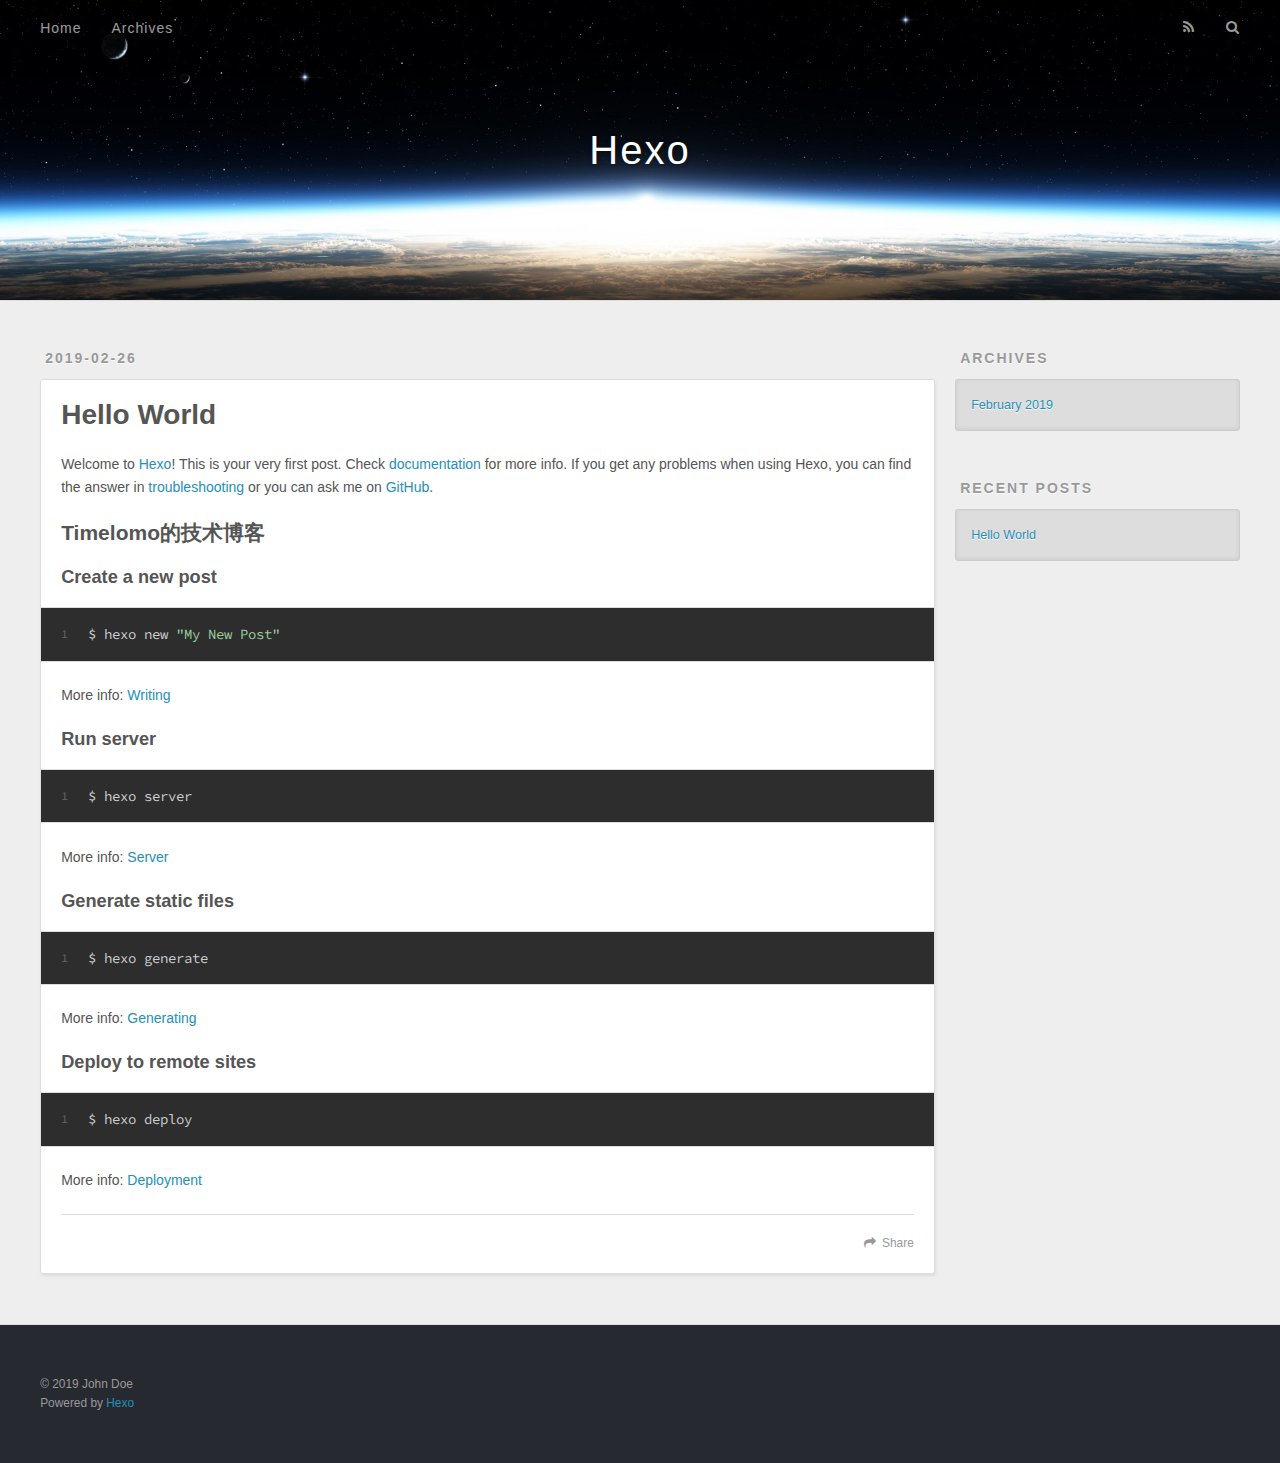
==== index.html @ ab995e7f "Site updated: 2019-02-26 22:33:09" ====
<!DOCTYPE html>
<html>
<head><meta name="generator" content="Hexo 3.8.0">
  <meta charset="utf-8">
  

  
  <title>Hexo</title>
  <meta name="viewport" content="width=device-width, initial-scale=1, maximum-scale=1">
  <meta property="og:type" content="website">
<meta property="og:title" content="Hexo">
<meta property="og:url" content="http://yoursite.com/index.html">
<meta property="og:site_name" content="Hexo">
<meta property="og:locale" content="default">
<meta name="twitter:card" content="summary">
<meta name="twitter:title" content="Hexo">
  
    <link rel="alternate" href="/atom.xml" title="Hexo" type="application/atom+xml">
  
  
    <link rel="icon" href="/favicon.png">
  
  
    <link href="//fonts.googleapis.com/css?family=Source+Code+Pro" rel="stylesheet" type="text/css">
  
  <link rel="stylesheet" href="/css/style.css">
</head>
</html>
<body>
  <div id="container">
    <div id="wrap">
      <header id="header">
  <div id="banner"></div>
  <div id="header-outer" class="outer">
    <div id="header-title" class="inner">
      <h1 id="logo-wrap">
        <a href="/" id="logo">Hexo</a>
      </h1>
      
    </div>
    <div id="header-inner" class="inner">
      <nav id="main-nav">
        <a id="main-nav-toggle" class="nav-icon"></a>
        
          <a class="main-nav-link" href="/">Home</a>
        
          <a class="main-nav-link" href="/archives">Archives</a>
        
      </nav>
      <nav id="sub-nav">
        
          <a id="nav-rss-link" class="nav-icon" href="/atom.xml" title="RSS Feed"></a>
        
        <a id="nav-search-btn" class="nav-icon" title="Search"></a>
      </nav>
      <div id="search-form-wrap">
        <form action="//google.com/search" method="get" accept-charset="UTF-8" class="search-form"><input type="search" name="q" class="search-form-input" placeholder="Search"><button type="submit" class="search-form-submit">&#xF002;</button><input type="hidden" name="sitesearch" value="http://yoursite.com"></form>
      </div>
    </div>
  </div>
</header>
      <div class="outer">
        <section id="main">
  
    <article id="post-hello-world" class="article article-type-post" itemscope itemprop="blogPost">
  <div class="article-meta">
    <a href="/2019/02/26/hello-world/" class="article-date">
  <time datetime="2019-02-26T13:58:48.237Z" itemprop="datePublished">2019-02-26</time>
</a>
    
  </div>
  <div class="article-inner">
    
    
      <header class="article-header">
        
  
    <h1 itemprop="name">
      <a class="article-title" href="/2019/02/26/hello-world/">Hello World</a>
    </h1>
  

      </header>
    
    <div class="article-entry" itemprop="articleBody">
      
        <p>Welcome to <a href="https://hexo.io/" target="_blank" rel="noopener">Hexo</a>! This is your very first post. Check <a href="https://hexo.io/docs/" target="_blank" rel="noopener">documentation</a> for more info. If you get any problems when using Hexo, you can find the answer in <a href="https://hexo.io/docs/troubleshooting.html" target="_blank" rel="noopener">troubleshooting</a> or you can ask me on <a href="https://github.com/hexojs/hexo/issues" target="_blank" rel="noopener">GitHub</a>.</p>
<h2 id="Timelomo的技术博客"><a href="#Timelomo的技术博客" class="headerlink" title="Timelomo的技术博客"></a>Timelomo的技术博客</h2><h3 id="Create-a-new-post"><a href="#Create-a-new-post" class="headerlink" title="Create a new post"></a>Create a new post</h3><figure class="highlight bash"><table><tr><td class="gutter"><pre><span class="line">1</span><br></pre></td><td class="code"><pre><span class="line">$ hexo new <span class="string">"My New Post"</span></span><br></pre></td></tr></table></figure>
<p>More info: <a href="https://hexo.io/docs/writing.html" target="_blank" rel="noopener">Writing</a></p>
<h3 id="Run-server"><a href="#Run-server" class="headerlink" title="Run server"></a>Run server</h3><figure class="highlight bash"><table><tr><td class="gutter"><pre><span class="line">1</span><br></pre></td><td class="code"><pre><span class="line">$ hexo server</span><br></pre></td></tr></table></figure>
<p>More info: <a href="https://hexo.io/docs/server.html" target="_blank" rel="noopener">Server</a></p>
<h3 id="Generate-static-files"><a href="#Generate-static-files" class="headerlink" title="Generate static files"></a>Generate static files</h3><figure class="highlight bash"><table><tr><td class="gutter"><pre><span class="line">1</span><br></pre></td><td class="code"><pre><span class="line">$ hexo generate</span><br></pre></td></tr></table></figure>
<p>More info: <a href="https://hexo.io/docs/generating.html" target="_blank" rel="noopener">Generating</a></p>
<h3 id="Deploy-to-remote-sites"><a href="#Deploy-to-remote-sites" class="headerlink" title="Deploy to remote sites"></a>Deploy to remote sites</h3><figure class="highlight bash"><table><tr><td class="gutter"><pre><span class="line">1</span><br></pre></td><td class="code"><pre><span class="line">$ hexo deploy</span><br></pre></td></tr></table></figure>
<p>More info: <a href="https://hexo.io/docs/deployment.html" target="_blank" rel="noopener">Deployment</a></p>

      
    </div>
    <footer class="article-footer">
      <a data-url="http://yoursite.com/2019/02/26/hello-world/" data-id="cjslv98d90000icxihl8uo7f5" class="article-share-link">Share</a>
      
      
    </footer>
  </div>
  
</article>


  


</section>
        
          <aside id="sidebar">
  
    

  
    

  
    
  
    
  <div class="widget-wrap">
    <h3 class="widget-title">Archives</h3>
    <div class="widget">
      <ul class="archive-list"><li class="archive-list-item"><a class="archive-list-link" href="/archives/2019/02/">February 2019</a></li></ul>
    </div>
  </div>


  
    
  <div class="widget-wrap">
    <h3 class="widget-title">Recent Posts</h3>
    <div class="widget">
      <ul>
        
          <li>
            <a href="/2019/02/26/hello-world/">Hello World</a>
          </li>
        
      </ul>
    </div>
  </div>

  
</aside>
        
      </div>
      <footer id="footer">
  
  <div class="outer">
    <div id="footer-info" class="inner">
      &copy; 2019 John Doe<br>
      Powered by <a href="http://hexo.io/" target="_blank">Hexo</a>
    </div>
  </div>
</footer>
    </div>
    <nav id="mobile-nav">
  
    <a href="/" class="mobile-nav-link">Home</a>
  
    <a href="/archives" class="mobile-nav-link">Archives</a>
  
</nav>
    

<script src="//ajax.googleapis.com/ajax/libs/jquery/2.0.3/jquery.min.js"></script>


  <link rel="stylesheet" href="/fancybox/jquery.fancybox.css">
  <script src="/fancybox/jquery.fancybox.pack.js"></script>


<script src="/js/script.js"></script>



  </div>
</body>
</html>
---- css/style.css ----
body {
  width: 100%;
}
body:before,
body:after {
  content: "";
  display: table;
}
body:after {
  clear: both;
}
html,
body,
div,
span,
applet,
object,
iframe,
h1,
h2,
h3,
h4,
h5,
h6,
p,
blockquote,
pre,
a,
abbr,
acronym,
address,
big,
cite,
code,
del,
dfn,
em,
img,
ins,
kbd,
q,
s,
samp,
small,
strike,
strong,
sub,
sup,
tt,
var,
dl,
dt,
dd,
ol,
ul,
li,
fieldset,
form,
label,
legend,
table,
caption,
tbody,
tfoot,
thead,
tr,
th,
td {
  margin: 0;
  padding: 0;
  border: 0;
  outline: 0;
  font-weight: inherit;
  font-style: inherit;
  font-family: inherit;
  font-size: 100%;
  vertical-align: baseline;
}
body {
  line-height: 1;
  color: #000;
  background: #fff;
}
ol,
ul {
  list-style: none;
}
table {
  border-collapse: separate;
  border-spacing: 0;
  vertical-align: middle;
}
caption,
th,
td {
  text-align: left;
  font-weight: normal;
  vertical-align: middle;
}
a img {
  border: none;
}
input,
button {
  margin: 0;
  padding: 0;
}
input::-moz-focus-inner,
button::-moz-focus-inner {
  border: 0;
  padding: 0;
}
@font-face {
  font-family: FontAwesome;
  font-style: normal;
  font-weight: normal;
  src: url("fonts/fontawesome-webfont.eot?v=#4.0.3");
  src: url("fonts/fontawesome-webfont.eot?#iefix&v=#4.0.3") format("embedded-opentype"), url("fonts/fontawesome-webfont.woff?v=#4.0.3") format("woff"), url("fonts/fontawesome-webfont.ttf?v=#4.0.3") format("truetype"), url("fonts/fontawesome-webfont.svg#fontawesomeregular?v=#4.0.3") format("svg");
}
html,
body,
#container {
  height: 100%;
}
body {
  background: #eee;
  font: 14px -apple-system, BlinkMacSystemFont, "Segoe UI", "Roboto", "Oxygen", "Ubuntu", "Cantarell", "Fira Sans", "Droid Sans", "Helvetica Neue", sans-serif;
  -webkit-text-size-adjust: 100%;
}
.outer {
  max-width: 1220px;
  margin: 0 auto;
  padding: 0 20px;
}
.outer:before,
.outer:after {
  content: "";
  display: table;
}
.outer:after {
  clear: both;
}
.inner {
  display: inline;
  float: left;
  width: 98.33333333333333%;
  margin: 0 0.833333333333333%;
}
.left,
.alignleft {
  float: left;
}
.right,
.alignright {
  float: right;
}
.clear {
  clear: both;
}
#container {
  position: relative;
}
.mobile-nav-on {
  overflow: hidden;
}
#wrap {
  height: 100%;
  width: 100%;
  position: absolute;
  top: 0;
  left: 0;
  -webkit-transition: 0.2s ease-out;
  -moz-transition: 0.2s ease-out;
  -ms-transition: 0.2s ease-out;
  transition: 0.2s ease-out;
  z-index: 1;
  background: #eee;
}
.mobile-nav-on #wrap {
  left: 280px;
}
@media screen and (min-width: 768px) {
  #main {
    display: inline;
    float: left;
    width: 73.33333333333333%;
    margin: 0 0.833333333333333%;
  }
}
.article-date,
.article-category-link,
.archive-year,
.widget-title {
  text-decoration: none;
  text-transform: uppercase;
  letter-spacing: 2px;
  color: #999;
  margin-bottom: 1em;
  margin-left: 5px;
  line-height: 1em;
  text-shadow: 0 1px #fff;
  font-weight: bold;
}
.article-inner,
.archive-article-inner {
  background: #fff;
  -webkit-box-shadow: 1px 2px 3px #ddd;
  box-shadow: 1px 2px 3px #ddd;
  border: 1px solid #ddd;
  border-radius: 3px;
}
.article-entry h1,
.widget h1 {
  font-size: 2em;
}
.article-entry h2,
.widget h2 {
  font-size: 1.5em;
}
.article-entry h3,
.widget h3 {
  font-size: 1.3em;
}
.article-entry h4,
.widget h4 {
  font-size: 1.2em;
}
.article-entry h5,
.widget h5 {
  font-size: 1em;
}
.article-entry h6,
.widget h6 {
  font-size: 1em;
  color: #999;
}
.article-entry hr,
.widget hr {
  border: 1px dashed #ddd;
}
.article-entry strong,
.widget strong {
  font-weight: bold;
}
.article-entry em,
.widget em,
.article-entry cite,
.widget cite {
  font-style: italic;
}
.article-entry sup,
.widget sup,
.article-entry sub,
.widget sub {
  font-size: 0.75em;
  line-height: 0;
  position: relative;
  vertical-align: baseline;
}
.article-entry sup,
.widget sup {
  top: -0.5em;
}
.article-entry sub,
.widget sub {
  bottom: -0.2em;
}
.article-entry small,
.widget small {
  font-size: 0.85em;
}
.article-entry acronym,
.widget acronym,
.article-entry abbr,
.widget abbr {
  border-bottom: 1px dotted;
}
.article-entry ul,
.widget ul,
.article-entry ol,
.widget ol,
.article-entry dl,
.widget dl {
  margin: 0 20px;
  line-height: 1.6em;
}
.article-entry ul ul,
.widget ul ul,
.article-entry ol ul,
.widget ol ul,
.article-entry ul ol,
.widget ul ol,
.article-entry ol ol,
.widget ol ol {
  margin-top: 0;
  margin-bottom: 0;
}
.article-entry ul,
.widget ul {
  list-style: disc;
}
.article-entry ol,
.widget ol {
  list-style: decimal;
}
.article-entry dt,
.widget dt {
  font-weight: bold;
}
#header {
  height: 300px;
  position: relative;
  border-bottom: 1px solid #ddd;
}
#header:before,
#header:after {
  content: "";
  position: absolute;
  left: 0;
  right: 0;
  height: 40px;
}
#header:before {
  top: 0;
  background: -webkit-linear-gradient(rgba(0,0,0,0.2), transparent);
  background: -moz-linear-gradient(rgba(0,0,0,0.2), transparent);
  background: -ms-linear-gradient(rgba(0,0,0,0.2), transparent);
  background: linear-gradient(rgba(0,0,0,0.2), transparent);
}
#header:after {
  bottom: 0;
  background: -webkit-linear-gradient(transparent, rgba(0,0,0,0.2));
  background: -moz-linear-gradient(transparent, rgba(0,0,0,0.2));
  background: -ms-linear-gradient(transparent, rgba(0,0,0,0.2));
  background: linear-gradient(transparent, rgba(0,0,0,0.2));
}
#header-outer {
  height: 100%;
  position: relative;
}
#header-inner {
  position: relative;
  overflow: hidden;
}
#banner {
  position: absolute;
  top: 0;
  left: 0;
  width: 100%;
  height: 100%;
  background: url("images/banner.jpg") center #000;
  -webkit-background-size: cover;
  -moz-background-size: cover;
  background-size: cover;
  z-index: -1;
}
#header-title {
  text-align: center;
  height: 40px;
  position: absolute;
  top: 50%;
  left: 0;
  margin-top: -20px;
}
#logo,
#subtitle {
  text-decoration: none;
  color: #fff;
  font-weight: 300;
  text-shadow: 0 1px 4px rgba(0,0,0,0.3);
}
#logo {
  font-size: 40px;
  line-height: 40px;
  letter-spacing: 2px;
}
#subtitle {
  font-size: 16px;
  line-height: 16px;
  letter-spacing: 1px;
}
#subtitle-wrap {
  margin-top: 16px;
}
#main-nav {
  float: left;
  margin-left: -15px;
}
.nav-icon,
.main-nav-link {
  float: left;
  color: #fff;
  opacity: 0.6;
  text-decoration: none;
  text-shadow: 0 1px rgba(0,0,0,0.2);
  -webkit-transition: opacity 0.2s;
  -moz-transition: opacity 0.2s;
  -ms-transition: opacity 0.2s;
  transition: opacity 0.2s;
  display: block;
  padding: 20px 15px;
}
.nav-icon:hover,
.main-nav-link:hover {
  opacity: 1;
}
.nav-icon {
  font-family: FontAwesome;
  text-align: center;
  font-size: 14px;
  width: 14px;
  height: 14px;
  padding: 20px 15px;
  position: relative;
  cursor: pointer;
}
.main-nav-link {
  font-weight: 300;
  letter-spacing: 1px;
}
@media screen and (max-width: 479px) {
  .main-nav-link {
    display: none;
  }
}
#main-nav-toggle {
  display: none;
}
#main-nav-toggle:before {
  content: "\f0c9";
}
@media screen and (max-width: 479px) {
  #main-nav-toggle {
    display: block;
  }
}
#sub-nav {
  float: right;
  margin-right: -15px;
}
#nav-rss-link:before {
  content: "\f09e";
}
#nav-search-btn:before {
  content: "\f002";
}
#search-form-wrap {
  position: absolute;
  top: 15px;
  width: 150px;
  height: 30px;
  right: -150px;
  opacity: 0;
  -webkit-transition: 0.2s ease-out;
  -moz-transition: 0.2s ease-out;
  -ms-transition: 0.2s ease-out;
  transition: 0.2s ease-out;
}
#search-form-wrap.on {
  opacity: 1;
  right: 0;
}
@media screen and (max-width: 479px) {
  #search-form-wrap {
    width: 100%;
    right: -100%;
  }
}
.search-form {
  position: absolute;
  top: 0;
  left: 0;
  right: 0;
  background: #fff;
  padding: 5px 15px;
  border-radius: 15px;
  -webkit-box-shadow: 0 0 10px rgba(0,0,0,0.3);
  box-shadow: 0 0 10px rgba(0,0,0,0.3);
}
.search-form-input {
  border: none;
  background: none;
  color: #555;
  width: 100%;
  font: 13px -apple-system, BlinkMacSystemFont, "Segoe UI", "Roboto", "Oxygen", "Ubuntu", "Cantarell", "Fira Sans", "Droid Sans", "Helvetica Neue", sans-serif;
  outline: none;
}
.search-form-input::-webkit-search-results-decoration,
.search-form-input::-webkit-search-cancel-button {
  -webkit-appearance: none;
}
.search-form-submit {
  position: absolute;
  top: 50%;
  right: 10px;
  margin-top: -7px;
  font: 13px FontAwesome;
  border: none;
  background: none;
  color: #bbb;
  cursor: pointer;
}
.search-form-submit:hover,
.search-form-submit:focus {
  color: #777;
}
.article {
  margin: 50px 0;
}
.article-inner {
  overflow: hidden;
}
.article-meta:before,
.article-meta:after {
  content: "";
  display: table;
}
.article-meta:after {
  clear: both;
}
.article-date {
  float: left;
}
.article-category {
  float: left;
  line-height: 1em;
  color: #ccc;
  text-shadow: 0 1px #fff;
  margin-left: 8px;
}
.article-category:before {
  content: "\2022";
}
.article-category-link {
  margin: 0 12px 1em;
}
.article-header {
  padding: 20px 20px 0;
}
.article-title {
  text-decoration: none;
  font-size: 2em;
  font-weight: bold;
  color: #555;
  line-height: 1.1em;
  -webkit-transition: color 0.2s;
  -moz-transition: color 0.2s;
  -ms-transition: color 0.2s;
  transition: color 0.2s;
}
a.article-title:hover {
  color: #258fb8;
}
.article-entry {
  color: #555;
  padding: 0 20px;
}
.article-entry:before,
.article-entry:after {
  content: "";
  display: table;
}
.article-entry:after {
  clear: both;
}
.article-entry p,
.article-entry table {
  line-height: 1.6em;
  margin: 1.6em 0;
}
.article-entry h1,
.article-entry h2,
.article-entry h3,
.article-entry h4,
.article-entry h5,
.article-entry h6 {
  font-weight: bold;
}
.article-entry h1,
.article-entry h2,
.article-entry h3,
.article-entry h4,
.article-entry h5,
.article-entry h6 {
  line-height: 1.1em;
  margin: 1.1em 0;
}
.article-entry a {
  color: #258fb8;
  text-decoration: none;
}
.article-entry a:hover {
  text-decoration: underline;
}
.article-entry ul,
.article-entry ol,
.article-entry dl {
  margin-top: 1.6em;
  margin-bottom: 1.6em;
}
.article-entry img,
.article-entry video {
  max-width: 100%;
  height: auto;
  display: block;
  margin: auto;
}
.article-entry iframe {
  border: none;
}
.article-entry table {
  width: 100%;
  border-collapse: collapse;
  border-spacing: 0;
}
.article-entry th {
  font-weight: bold;
  border-bottom: 3px solid #ddd;
  padding-bottom: 0.5em;
}
.article-entry td {
  border-bottom: 1px solid #ddd;
  padding: 10px 0;
}
.article-entry blockquote {
  font-family: Georgia, "Times New Roman", serif;
  font-size: 1.4em;
  margin: 1.6em 20px;
  text-align: center;
}
.article-entry blockquote footer {
  font-size: 14px;
  margin: 1.6em 0;
  font-family: -apple-system, BlinkMacSystemFont, "Segoe UI", "Roboto", "Oxygen", "Ubuntu", "Cantarell", "Fira Sans", "Droid Sans", "Helvetica Neue", sans-serif;
}
.article-entry blockquote footer cite:before {
  content: "—";
  padding: 0 0.5em;
}
.article-entry .pullquote {
  text-align: left;
  width: 45%;
  margin: 0;
}
.article-entry .pullquote.left {
  margin-left: 0.5em;
  margin-right: 1em;
}
.article-entry .pullquote.right {
  margin-right: 0.5em;
  margin-left: 1em;
}
.article-entry .caption {
  color: #999;
  display: block;
  font-size: 0.9em;
  margin-top: 0.5em;
  position: relative;
  text-align: center;
}
.article-entry .video-container {
  position: relative;
  padding-top: 56.25%;
  height: 0;
  overflow: hidden;
}
.article-entry .video-container iframe,
.article-entry .video-container object,
.article-entry .video-container embed {
  position: absolute;
  top: 0;
  left: 0;
  width: 100%;
  height: 100%;
  margin-top: 0;
}
.article-more-link a {
  display: inline-block;
  line-height: 1em;
  padding: 6px 15px;
  border-radius: 15px;
  background: #eee;
  color: #999;
  text-shadow: 0 1px #fff;
  text-decoration: none;
}
.article-more-link a:hover {
  background: #258fb8;
  color: #fff;
  text-decoration: none;
  text-shadow: 0 1px #1e7293;
}
.article-footer {
  font-size: 0.85em;
  line-height: 1.6em;
  border-top: 1px solid #ddd;
  padding-top: 1.6em;
  margin: 0 20px 20px;
}
.article-footer:before,
.article-footer:after {
  content: "";
  display: table;
}
.article-footer:after {
  clear: both;
}
.article-footer a {
  color: #999;
  text-decoration: none;
}
.article-footer a:hover {
  color: #555;
}
.article-tag-list-item {
  float: left;
  margin-right: 10px;
}
.article-tag-list-link:before {
  content: "#";
}
.article-comment-link {
  float: right;
}
.article-comment-link:before {
  content: "\f075";
  font-family: FontAwesome;
  padding-right: 8px;
}
.article-share-link {
  cursor: pointer;
  float: right;
  margin-left: 20px;
}
.article-share-link:before {
  content: "\f064";
  font-family: FontAwesome;
  padding-right: 6px;
}
#article-nav {
  position: relative;
}
#article-nav:before,
#article-nav:after {
  content: "";
  display: table;
}
#article-nav:after {
  clear: both;
}
@media screen and (min-width: 768px) {
  #article-nav {
    margin: 50px 0;
  }
  #article-nav:before {
    width: 8px;
    height: 8px;
    position: absolute;
    top: 50%;
    left: 50%;
    margin-top: -4px;
    margin-left: -4px;
    content: "";
    border-radius: 50%;
    background: #ddd;
    -webkit-box-shadow: 0 1px 2px #fff;
    box-shadow: 0 1px 2px #fff;
  }
}
.article-nav-link-wrap {
  text-decoration: none;
  text-shadow: 0 1px #fff;
  color: #999;
  -webkit-box-sizing: border-box;
  -moz-box-sizing: border-box;
  box-sizing: border-box;
  margin-top: 50px;
  text-align: center;
  display: block;
}
.article-nav-link-wrap:hover {
  color: #555;
}
@media screen and (min-width: 768px) {
  .article-nav-link-wrap {
    width: 50%;
    margin-top: 0;
  }
}
@media screen and (min-width: 768px) {
  #article-nav-newer {
    float: left;
    text-align: right;
    padding-right: 20px;
  }
}
@media screen and (min-width: 768px) {
  #article-nav-older {
    float: right;
    text-align: left;
    padding-left: 20px;
  }
}
.article-nav-caption {
  text-transform: uppercase;
  letter-spacing: 2px;
  color: #ddd;
  line-height: 1em;
  font-weight: bold;
}
#article-nav-newer .article-nav-caption {
  margin-right: -2px;
}
.article-nav-title {
  font-size: 0.85em;
  line-height: 1.6em;
  margin-top: 0.5em;
}
.article-share-box {
  position: absolute;
  display: none;
  background: #fff;
  -webkit-box-shadow: 1px 2px 10px rgba(0,0,0,0.2);
  box-shadow: 1px 2px 10px rgba(0,0,0,0.2);
  border-radius: 3px;
  margin-left: -145px;
  overflow: hidden;
  z-index: 1;
}
.article-share-box.on {
  display: block;
}
.article-share-input {
  width: 100%;
  background: none;
  -webkit-box-sizing: border-box;
  -moz-box-sizing: border-box;
  box-sizing: border-box;
  font: 14px -apple-system, BlinkMacSystemFont, "Segoe UI", "Roboto", "Oxygen", "Ubuntu", "Cantarell", "Fira Sans", "Droid Sans", "Helvetica Neue", sans-serif;
  padding: 0 15px;
  color: #555;
  outline: none;
  border: 1px solid #ddd;
  border-radius: 3px 3px 0 0;
  height: 36px;
  line-height: 36px;
}
.article-share-links {
  background: #eee;
}
.article-share-links:before,
.article-share-links:after {
  content: "";
  display: table;
}
.article-share-links:after {
  clear: both;
}
.article-share-twitter,
.article-share-facebook,
.article-share-pinterest,
.article-share-google {
  width: 50px;
  height: 36px;
  display: block;
  float: left;
  position: relative;
  color: #999;
  text-shadow: 0 1px #fff;
}
.article-share-twitter:before,
.article-share-facebook:before,
.article-share-pinterest:before,
.article-share-google:before {
  font-size: 20px;
  font-family: FontAwesome;
  width: 20px;
  height: 20px;
  position: absolute;
  top: 50%;
  left: 50%;
  margin-top: -10px;
  margin-left: -10px;
  text-align: center;
}
.article-share-twitter:hover,
.article-share-facebook:hover,
.article-share-pinterest:hover,
.article-share-google:hover {
  color: #fff;
}
.article-share-twitter:before {
  content: "\f099";
}
.article-share-twitter:hover {
  background: #00aced;
  text-shadow: 0 1px #008abe;
}
.article-share-facebook:before {
  content: "\f09a";
}
.article-share-facebook:hover {
  background: #3b5998;
  text-shadow: 0 1px #2f477a;
}
.article-share-pinterest:before {
  content: "\f0d2";
}
.article-share-pinterest:hover {
  background: #cb2027;
  text-shadow: 0 1px #a21a1f;
}
.article-share-google:before {
  content: "\f0d5";
}
.article-share-google:hover {
  background: #dd4b39;
  text-shadow: 0 1px #be3221;
}
.article-gallery {
  background: #000;
  position: relative;
}
.article-gallery-photos {
  position: relative;
  overflow: hidden;
}
.article-gallery-img {
  display: none;
  max-width: 100%;
}
.article-gallery-img:first-child {
  display: block;
}
.article-gallery-img.loaded {
  position: absolute;
  display: block;
}
.article-gallery-img img {
  display: block;
  max-width: 100%;
  margin: 0 auto;
}
#comments {
  background: #fff;
  -webkit-box-shadow: 1px 2px 3px #ddd;
  box-shadow: 1px 2px 3px #ddd;
  padding: 20px;
  border: 1px solid #ddd;
  border-radius: 3px;
  margin: 50px 0;
}
#comments a {
  color: #258fb8;
}
.archives-wrap {
  margin: 50px 0;
}
.archives:before,
.archives:after {
  content: "";
  display: table;
}
.archives:after {
  clear: both;
}
.archive-year-wrap {
  margin-bottom: 1em;
}
.archives {
  -webkit-column-gap: 10px;
  -moz-column-gap: 10px;
  column-gap: 10px;
}
@media screen and (min-width: 480px) and (max-width: 767px) {
  .archives {
    -webkit-column-count: 2;
    -moz-column-count: 2;
    column-count: 2;
  }
}
@media screen and (min-width: 768px) {
  .archives {
    -webkit-column-count: 3;
    -moz-column-count: 3;
    column-count: 3;
  }
}
.archive-article {
  -webkit-column-break-inside: avoid;
  page-break-inside: avoid;
  overflow: hidden;
  break-inside: avoid-column;
}
.archive-article-inner {
  padding: 10px;
  margin-bottom: 15px;
}
.archive-article-title {
  text-decoration: none;
  font-weight: bold;
  color: #555;
  -webkit-transition: color 0.2s;
  -moz-transition: color 0.2s;
  -ms-transition: color 0.2s;
  transition: color 0.2s;
  line-height: 1.6em;
}
.archive-article-title:hover {
  color: #258fb8;
}
.archive-article-footer {
  margin-top: 1em;
}
.archive-article-date {
  color: #999;
  text-decoration: none;
  font-size: 0.85em;
  line-height: 1em;
  margin-bottom: 0.5em;
  display: block;
}
#page-nav {
  margin: 50px auto;
  background: #fff;
  -webkit-box-shadow: 1px 2px 3px #ddd;
  box-shadow: 1px 2px 3px #ddd;
  border: 1px solid #ddd;
  border-radius: 3px;
  text-align: center;
  color: #999;
  overflow: hidden;
}
#page-nav:before,
#page-nav:after {
  content: "";
  display: table;
}
#page-nav:after {
  clear: both;
}
#page-nav a,
#page-nav span {
  padding: 10px 20px;
  line-height: 1;
  height: 2ex;
}
#page-nav a {
  color: #999;
  text-decoration: none;
}
#page-nav a:hover {
  background: #999;
  color: #fff;
}
#page-nav .prev {
  float: left;
}
#page-nav .next {
  float: right;
}
#page-nav .page-number {
  display: inline-block;
}
@media screen and (max-width: 479px) {
  #page-nav .page-number {
    display: none;
  }
}
#page-nav .current {
  color: #555;
  font-weight: bold;
}
#page-nav .space {
  color: #ddd;
}
#footer {
  background: #262a30;
  padding: 50px 0;
  border-top: 1px solid #ddd;
  color: #999;
}
#footer a {
  color: #258fb8;
  text-decoration: none;
}
#footer a:hover {
  text-decoration: underline;
}
#footer-info {
  line-height: 1.6em;
  font-size: 0.85em;
}
.article-entry pre,
.article-entry .highlight {
  background: #2d2d2d;
  margin: 0 -20px;
  padding: 15px 20px;
  border-style: solid;
  border-color: #ddd;
  border-width: 1px 0;
  overflow: auto;
  color: #ccc;
  line-height: 22.400000000000002px;
}
.article-entry .highlight .gutter pre,
.article-entry .gist .gist-file .gist-data .line-numbers {
  color: #666;
  font-size: 0.85em;
}
.article-entry pre,
.article-entry code {
  font-family: "Source Code Pro", Consolas, Monaco, Menlo, Consolas, monospace;
}
.article-entry code {
  background: #eee;
  text-shadow: 0 1px #fff;
  padding: 0 0.3em;
}
.article-entry pre code {
  background: none;
  text-shadow: none;
  padding: 0;
}
.article-entry .highlight pre {
  border: none;
  margin: 0;
  padding: 0;
}
.article-entry .highlight table {
  margin: 0;
  width: auto;
}
.article-entry .highlight td {
  border: none;
  padding: 0;
}
.article-entry .highlight figcaption {
  font-size: 0.85em;
  color: #999;
  line-height: 1em;
  margin-bottom: 1em;
}
.article-entry .highlight figcaption:before,
.article-entry .highlight figcaption:after {
  content: "";
  display: table;
}
.article-entry .highlight figcaption:after {
  clear: both;
}
.article-entry .highlight figcaption a {
  float: right;
}
.article-entry .highlight .gutter pre {
  text-align: right;
  padding-right: 20px;
}
.article-entry .highlight .line {
  height: 22.400000000000002px;
}
.article-entry .highlight .line.marked {
  background: #515151;
}
.article-entry .gist {
  margin: 0 -20px;
  border-style: solid;
  border-color: #ddd;
  border-width: 1px 0;
  background: #2d2d2d;
  padding: 15px 20px 15px 0;
}
.article-entry .gist .gist-file {
  border: none;
  font-family: "Source Code Pro", Consolas, Monaco, Menlo, Consolas, monospace;
  margin: 0;
}
.article-entry .gist .gist-file .gist-data {
  background: none;
  border: none;
}
.article-entry .gist .gist-file .gist-data .line-numbers {
  background: none;
  border: none;
  padding: 0 20px 0 0;
}
.article-entry .gist .gist-file .gist-data .line-data {
  padding: 0 !important;
}
.article-entry .gist .gist-file .highlight {
  margin: 0;
  padding: 0;
  border: none;
}
.article-entry .gist .gist-file .gist-meta {
  background: #2d2d2d;
  color: #999;
  font: 0.85em -apple-system, BlinkMacSystemFont, "Segoe UI", "Roboto", "Oxygen", "Ubuntu", "Cantarell", "Fira Sans", "Droid Sans", "Helvetica Neue", sans-serif;
  text-shadow: 0 0;
  padding: 0;
  margin-top: 1em;
  margin-left: 20px;
}
.article-entry .gist .gist-file .gist-meta a {
  color: #258fb8;
  font-weight: normal;
}
.article-entry .gist .gist-file .gist-meta a:hover {
  text-decoration: underline;
}
pre .comment,
pre .title {
  color: #999;
}
pre .variable,
pre .attribute,
pre .tag,
pre .regexp,
pre .ruby .constant,
pre .xml .tag .title,
pre .xml .pi,
pre .xml .doctype,
pre .html .doctype,
pre .css .id,
pre .css .class,
pre .css .pseudo {
  color: #f2777a;
}
pre .number,
pre .preprocessor,
pre .built_in,
pre .literal,
pre .params,
pre .constant {
  color: #f99157;
}
pre .class,
pre .ruby .class .title,
pre .css .rules .attribute {
  color: #9c9;
}
pre .string,
pre .value,
pre .inheritance,
pre .header,
pre .ruby .symbol,
pre .xml .cdata {
  color: #9c9;
}
pre .css .hexcolor {
  color: #6cc;
}
pre .function,
pre .python .decorator,
pre .python .title,
pre .ruby .function .title,
pre .ruby .title .keyword,
pre .perl .sub,
pre .javascript .title,
pre .coffeescript .title {
  color: #69c;
}
pre .keyword,
pre .javascript .function {
  color: #c9c;
}
@media screen and (max-width: 479px) {
  #mobile-nav {
    position: absolute;
    top: 0;
    left: 0;
    width: 280px;
    height: 100%;
    background: #191919;
    border-right: 1px solid #fff;
  }
}
@media screen and (max-width: 479px) {
  .mobile-nav-link {
    display: block;
    color: #999;
    text-decoration: none;
    padding: 15px 20px;
    font-weight: bold;
  }
  .mobile-nav-link:hover {
    color: #fff;
  }
}
@media screen and (min-width: 768px) {
  #sidebar {
    display: inline;
    float: left;
    width: 23.333333333333332%;
    margin: 0 0.833333333333333%;
  }
}
.widget-wrap {
  margin: 50px 0;
}
.widget {
  color: #777;
  text-shadow: 0 1px #fff;
  background: #ddd;
  -webkit-box-shadow: 0 -1px 4px #ccc inset;
  box-shadow: 0 -1px 4px #ccc inset;
  border: 1px solid #ccc;
  padding: 15px;
  border-radius: 3px;
}
.widget a {
  color: #258fb8;
  text-decoration: none;
}
.widget a:hover {
  text-decoration: underline;
}
.widget ul ul,
.widget ol ul,
.widget dl ul,
.widget ul ol,
.widget ol ol,
.widget dl ol,
.widget ul dl,
.widget ol dl,
.widget dl dl {
  margin-left: 15px;
  list-style: disc;
}
.widget {
  line-height: 1.6em;
  word-wrap: break-word;
  font-size: 0.9em;
}
.widget ul,
.widget ol {
  list-style: none;
  margin: 0;
}
.widget ul ul,
.widget ol ul,
.widget ul ol,
.widget ol ol {
  margin: 0 20px;
}
.widget ul ul,
.widget ol ul {
  list-style: disc;
}
.widget ul ol,
.widget ol ol {
  list-style: decimal;
}
.category-list-count,
.tag-list-count,
.archive-list-count {
  padding-left: 5px;
  color: #999;
  font-size: 0.85em;
}
.category-list-count:before,
.tag-list-count:before,
.archive-list-count:before {
  content: "(";
}
.category-list-count:after,
.tag-list-count:after,
.archive-list-count:after {
  content: ")";
}
.tagcloud a {
  margin-right: 5px;
  display: inline-block;
}
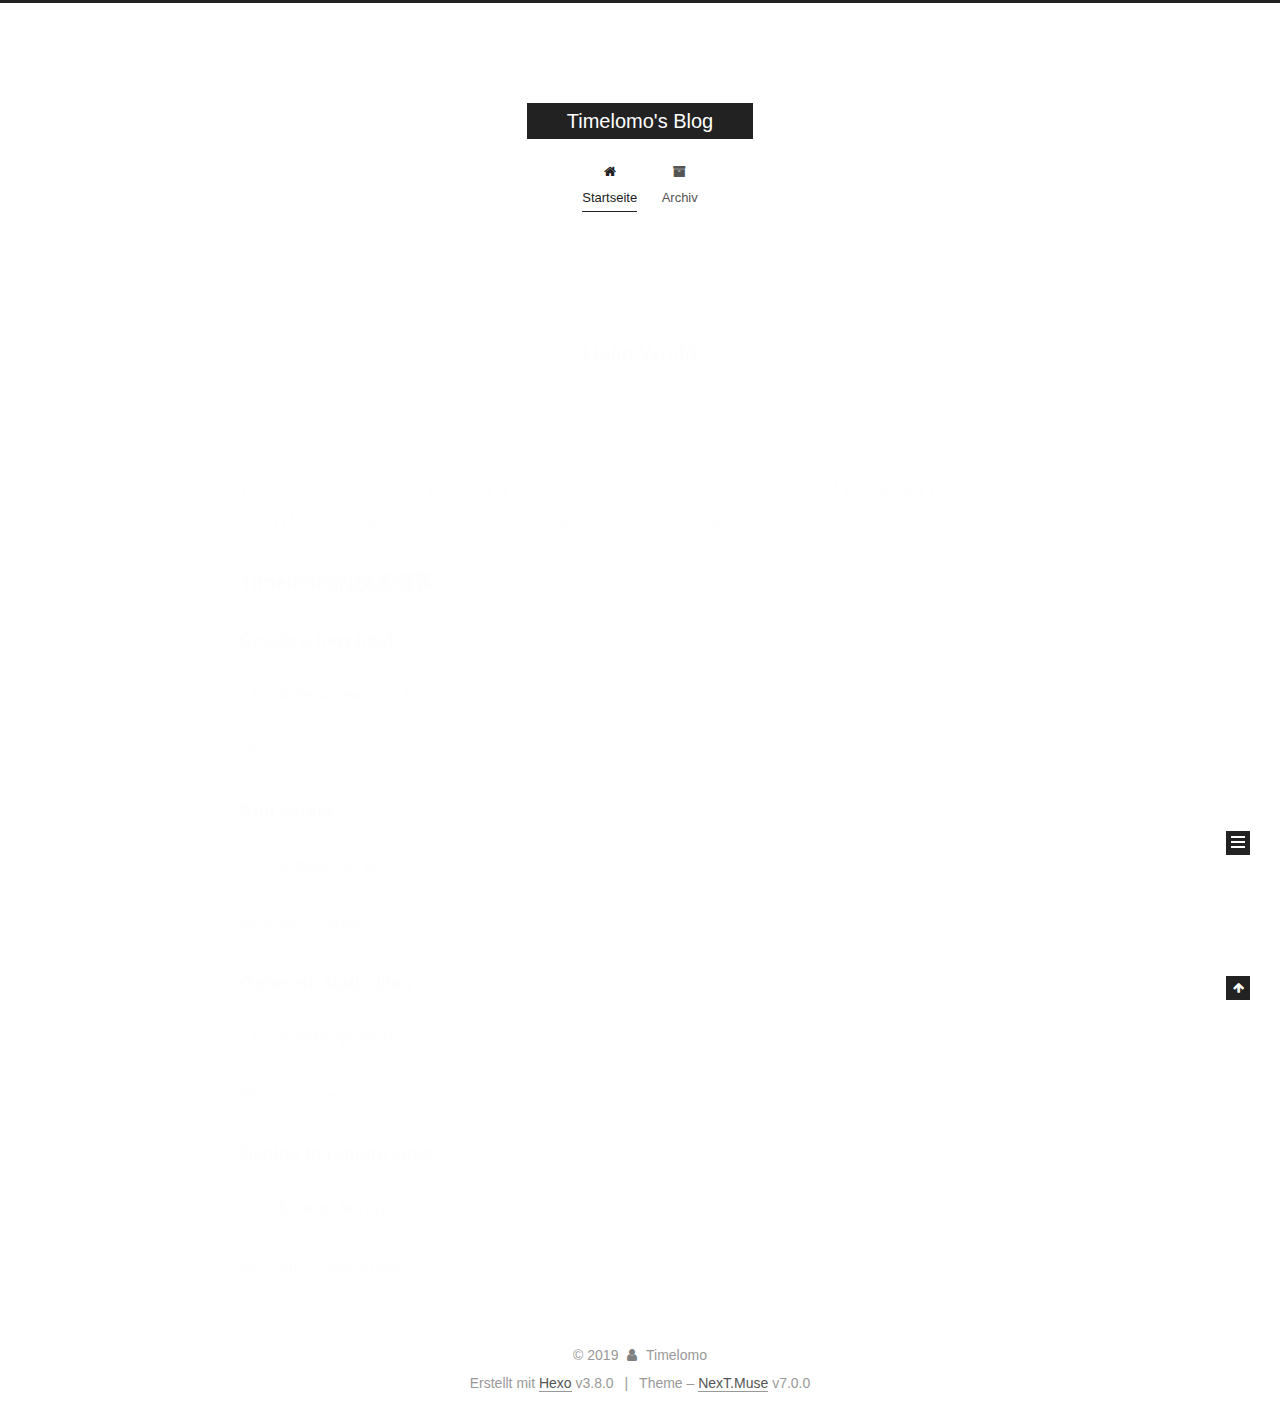
==== commit e082a819: "Site updated: 2019-02-26 22:48:39" ====
--- a/index.html
+++ b/index.html
@@ -1,90 +1,377 @@
 <!DOCTYPE html>
-<html>
+
+
+
+
+
+
+
+
+
+
+
+
+  
+
+
+<html class="theme-next muse use-motion" lang>
 <head><meta name="generator" content="Hexo 3.8.0">
-  <meta charset="utf-8">
-  
-
-  
-  <title>Hexo</title>
-  <meta name="viewport" content="width=device-width, initial-scale=1, maximum-scale=1">
+  <meta charset="UTF-8">
+<meta http-equiv="X-UA-Compatible" content="IE=edge">
+<meta name="viewport" content="width=device-width, initial-scale=1, maximum-scale=2">
+<meta name="theme-color" content="#222">
+
+
+
+
+
+
+
+
+
+
+
+
+
+
+
+
+
+
+
+
+
+
+
+
+
+
+<link rel="stylesheet" href="/lib/font-awesome/css/font-awesome.min.css?v=4.6.2">
+
+<link rel="stylesheet" href="/css/main.css?v=7.0.0">
+
+
+  <link rel="apple-touch-icon" sizes="180x180" href="/images/apple-touch-icon-next.png?v=7.0.0">
+
+
+  <link rel="icon" type="image/png" sizes="32x32" href="/images/favicon-32x32-next.png?v=7.0.0">
+
+
+  <link rel="icon" type="image/png" sizes="16x16" href="/images/favicon-16x16-next.png?v=7.0.0">
+
+
+  <link rel="mask-icon" href="/images/logo.svg?v=7.0.0" color="#222">
+
+
+
+
+
+
+
+<script id="hexo.configurations">
+  var NexT = window.NexT || {};
+  var CONFIG = {
+    root: '/',
+    scheme: 'Muse',
+    version: '7.0.0',
+    sidebar: {"position":"left","display":"post","offset":12,"b2t":false,"scrollpercent":false,"onmobile":false,"dimmer":false},
+    fancybox: false,
+    fastclick: false,
+    lazyload: false,
+    tabs: true,
+    motion: {"enable":true,"async":false,"transition":{"post_block":"fadeIn","post_header":"slideDownIn","post_body":"slideDownIn","coll_header":"slideLeftIn","sidebar":"slideUpIn"}},
+    algolia: {
+      applicationID: '',
+      apiKey: '',
+      indexName: '',
+      hits: {"per_page":10},
+      labels: {"input_placeholder":"Search for Posts","hits_empty":"We didn't find any results for the search: ${query}","hits_stats":"${hits} results found in ${time} ms"}
+    }
+  };
+</script>
+
+
+  
+
+
+
+
   <meta property="og:type" content="website">
-<meta property="og:title" content="Hexo">
-<meta property="og:url" content="http://yoursite.com/index.html">
-<meta property="og:site_name" content="Hexo">
+<meta property="og:title" content="Timelomo&#39;s Blog">
+<meta property="og:url" content="https://github.com/Timelomo/Timelomo.github.io.git/index.html">
+<meta property="og:site_name" content="Timelomo&#39;s Blog">
 <meta property="og:locale" content="default">
 <meta name="twitter:card" content="summary">
-<meta name="twitter:title" content="Hexo">
-  
-    <link rel="alternate" href="/atom.xml" title="Hexo" type="application/atom+xml">
-  
-  
-    <link rel="icon" href="/favicon.png">
-  
-  
-    <link href="//fonts.googleapis.com/css?family=Source+Code+Pro" rel="stylesheet" type="text/css">
-  
-  <link rel="stylesheet" href="/css/style.css">
+<meta name="twitter:title" content="Timelomo&#39;s Blog">
+
+
+
+
+
+
+  <link rel="canonical" href="https://github.com/Timelomo/Timelomo.github.io.git/">
+
+
+
+<script id="page.configurations">
+  CONFIG.page = {
+    sidebar: "",
+  };
+</script>
+
+  <title>Timelomo's Blog</title>
+  
+
+
+
+
+
+
+
+
+
+
+
+
+  <noscript>
+  <style>
+  .use-motion .motion-element,
+  .use-motion .brand,
+  .use-motion .menu-item,
+  .sidebar-inner,
+  .use-motion .post-block,
+  .use-motion .pagination,
+  .use-motion .comments,
+  .use-motion .post-header,
+  .use-motion .post-body,
+  .use-motion .collection-title { opacity: initial; }
+
+  .use-motion .logo,
+  .use-motion .site-title,
+  .use-motion .site-subtitle {
+    opacity: initial;
+    top: initial;
+  }
+
+  .use-motion .logo-line-before i { left: initial; }
+  .use-motion .logo-line-after i { right: initial; }
+  </style>
+</noscript>
+
 </head>
-</html>
-<body>
-  <div id="container">
-    <div id="wrap">
-      <header id="header">
-  <div id="banner"></div>
-  <div id="header-outer" class="outer">
-    <div id="header-title" class="inner">
-      <h1 id="logo-wrap">
-        <a href="/" id="logo">Hexo</a>
-      </h1>
-      
+
+<body itemscope itemtype="http://schema.org/WebPage" lang="default">
+
+  
+  
+    
+  
+
+  <div class="container sidebar-position-left 
+  page-home">
+    <div class="headband"></div>
+
+    <header id="header" class="header" itemscope itemtype="http://schema.org/WPHeader">
+      <div class="header-inner"><div class="site-brand-wrapper">
+  <div class="site-meta">
+    
+
+    <div class="custom-logo-site-title">
+      <a href="/" class="brand" rel="start">
+        <span class="logo-line-before"><i></i></span>
+        <span class="site-title">Timelomo's Blog</span>
+        <span class="logo-line-after"><i></i></span>
+      </a>
     </div>
-    <div id="header-inner" class="inner">
-      <nav id="main-nav">
-        <a id="main-nav-toggle" class="nav-icon"></a>
-        
-          <a class="main-nav-link" href="/">Home</a>
-        
-          <a class="main-nav-link" href="/archives">Archives</a>
-        
-      </nav>
-      <nav id="sub-nav">
-        
-          <a id="nav-rss-link" class="nav-icon" href="/atom.xml" title="RSS Feed"></a>
-        
-        <a id="nav-search-btn" class="nav-icon" title="Search"></a>
-      </nav>
-      <div id="search-form-wrap">
-        <form action="//google.com/search" method="get" accept-charset="UTF-8" class="search-form"><input type="search" name="q" class="search-form-input" placeholder="Search"><button type="submit" class="search-form-submit">&#xF002;</button><input type="hidden" name="sitesearch" value="http://yoursite.com"></form>
-      </div>
-    </div>
+    
+    
   </div>
-</header>
-      <div class="outer">
-        <section id="main">
-  
-    <article id="post-hello-world" class="article article-type-post" itemscope itemprop="blogPost">
-  <div class="article-meta">
-    <a href="/2019/02/26/hello-world/" class="article-date">
-  <time datetime="2019-02-26T13:58:48.237Z" itemprop="datePublished">2019-02-26</time>
-</a>
-    
+
+  <div class="site-nav-toggle">
+    <button aria-label="Toggle navigation bar">
+      <span class="btn-bar"></span>
+      <span class="btn-bar"></span>
+      <span class="btn-bar"></span>
+    </button>
   </div>
-  <div class="article-inner">
-    
-    
-      <header class="article-header">
-        
-  
-    <h1 itemprop="name">
-      <a class="article-title" href="/2019/02/26/hello-world/">Hello World</a>
-    </h1>
-  
-
+</div>
+
+
+
+<nav class="site-nav">
+  
+    <ul id="menu" class="menu">
+      
+        
+        
+        
+          
+          <li class="menu-item menu-item-home menu-item-active">
+
+    
+    
+    
+      
+    
+
+    
+
+    <a href="/" rel="section"><i class="menu-item-icon fa fa-fw fa-home"></i> <br>Startseite</a>
+
+  </li>
+        
+        
+        
+          
+          <li class="menu-item menu-item-archives">
+
+    
+    
+    
+      
+    
+
+    
+
+    <a href="/archives/" rel="section"><i class="menu-item-icon fa fa-fw fa-archive"></i> <br>Archiv</a>
+
+  </li>
+
+      
+      
+    </ul>
+  
+
+  
+    
+
+  
+
+  
+</nav>
+
+
+
+  
+
+
+
+</div>
+    </header>
+
+    
+
+
+    <main id="main" class="main">
+      <div class="main-inner">
+        <div class="content-wrap">
+          
+          <div id="content" class="content">
+            
+  <section id="posts" class="posts-expand">
+    
+      
+
+  
+
+  
+  
+  
+
+  
+
+  <article class="post post-type-normal" itemscope itemtype="http://schema.org/Article">
+  
+  
+  
+  <div class="post-block">
+    <link itemprop="mainEntityOfPage" href="https://github.com/Timelomo/Timelomo.github.io.git/2019/02/26/hello-world/">
+
+    <span hidden itemprop="author" itemscope itemtype="http://schema.org/Person">
+      <meta itemprop="name" content="Timelomo">
+      <meta itemprop="description" content>
+      <meta itemprop="image" content="/images/avatar.gif">
+    </span>
+
+    <span hidden itemprop="publisher" itemscope itemtype="http://schema.org/Organization">
+      <meta itemprop="name" content="Timelomo's Blog">
+    </span>
+
+    
+      <header class="post-header">
+
+        
+        
+          <h1 class="post-title" itemprop="name headline">
+                
+                
+                <a href="/2019/02/26/hello-world/" class="post-title-link" itemprop="url">Hello World</a>
+              
+            
+          </h1>
+        
+
+        <div class="post-meta">
+          <span class="post-time">
+
+            
+            
+            
+
+            
+              <span class="post-meta-item-icon">
+                <i class="fa fa-calendar-o"></i>
+              </span>
+              
+                <span class="post-meta-item-text">Veröffentlicht am</span>
+              
+
+              
+                
+              
+
+              <time title="Post created: 2019-02-26 21:58:48 / Updated at: 22:15:18" itemprop="dateCreated datePublished" datetime="2019-02-26T21:58:48+08:00">2019-02-26</time>
+            
+
+            
+              
+
+              
+            
+          </span>
+
+          
+
+          
+            
+            
+          
+
+          
+          
+
+          
+
+          
+
+          
+
+        </div>
       </header>
     
-    <div class="article-entry" itemprop="articleBody">
-      
-        <p>Welcome to <a href="https://hexo.io/" target="_blank" rel="noopener">Hexo</a>! This is your very first post. Check <a href="https://hexo.io/docs/" target="_blank" rel="noopener">documentation</a> for more info. If you get any problems when using Hexo, you can find the answer in <a href="https://hexo.io/docs/troubleshooting.html" target="_blank" rel="noopener">troubleshooting</a> or you can ask me on <a href="https://github.com/hexojs/hexo/issues" target="_blank" rel="noopener">GitHub</a>.</p>
+
+    
+    
+    
+    <div class="post-body" itemprop="articleBody">
+
+      
+      
+
+      
+        
+          
+            <p>Welcome to <a href="https://hexo.io/" target="_blank" rel="noopener">Hexo</a>! This is your very first post. Check <a href="https://hexo.io/docs/" target="_blank" rel="noopener">documentation</a> for more info. If you get any problems when using Hexo, you can find the answer in <a href="https://hexo.io/docs/troubleshooting.html" target="_blank" rel="noopener">troubleshooting</a> or you can ask me on <a href="https://github.com/hexojs/hexo/issues">GitHub</a>.</p>
 <h2 id="Timelomo的技术博客"><a href="#Timelomo的技术博客" class="headerlink" title="Timelomo的技术博客"></a>Timelomo的技术博客</h2><h3 id="Create-a-new-post"><a href="#Create-a-new-post" class="headerlink" title="Create a new post"></a>Create a new post</h3><figure class="highlight bash"><table><tr><td class="gutter"><pre><span class="line">1</span><br></pre></td><td class="code"><pre><span class="line">$ hexo new <span class="string">"My New Post"</span></span><br></pre></td></tr></table></figure>
 <p>More info: <a href="https://hexo.io/docs/writing.html" target="_blank" rel="noopener">Writing</a></p>
 <h3 id="Run-server"><a href="#Run-server" class="headerlink" title="Run server"></a>Run server</h3><figure class="highlight bash"><table><tr><td class="gutter"><pre><span class="line">1</span><br></pre></td><td class="code"><pre><span class="line">$ hexo server</span><br></pre></td></tr></table></figure>
@@ -94,91 +381,287 @@
 <h3 id="Deploy-to-remote-sites"><a href="#Deploy-to-remote-sites" class="headerlink" title="Deploy to remote sites"></a>Deploy to remote sites</h3><figure class="highlight bash"><table><tr><td class="gutter"><pre><span class="line">1</span><br></pre></td><td class="code"><pre><span class="line">$ hexo deploy</span><br></pre></td></tr></table></figure>
 <p>More info: <a href="https://hexo.io/docs/deployment.html" target="_blank" rel="noopener">Deployment</a></p>
 
+          
+        
       
     </div>
-    <footer class="article-footer">
-      <a data-url="http://yoursite.com/2019/02/26/hello-world/" data-id="cjslv98d90000icxihl8uo7f5" class="article-share-link">Share</a>
-      
+
+    
+
+    
+    
+    
+
+    
+
+    
+      
+    
+    
+
+    
+
+    <footer class="post-footer">
+      
+
+      
+
+      
+
+      
+      
+        <div class="post-eof"></div>
       
     </footer>
   </div>
   
-</article>
-
-
-  
-
-
-</section>
-        
-          <aside id="sidebar">
-  
-    
-
-  
-    
-
-  
-    
-  
-    
-  <div class="widget-wrap">
-    <h3 class="widget-title">Archives</h3>
-    <div class="widget">
-      <ul class="archive-list"><li class="archive-list-item"><a class="archive-list-link" href="/archives/2019/02/">February 2019</a></li></ul>
+  
+  
+  </article>
+
+
+    
+  </section>
+
+  
+
+
+          </div>
+          
+
+        </div>
+        
+          
+  
+  <div class="sidebar-toggle">
+    <div class="sidebar-toggle-line-wrap">
+      <span class="sidebar-toggle-line sidebar-toggle-line-first"></span>
+      <span class="sidebar-toggle-line sidebar-toggle-line-middle"></span>
+      <span class="sidebar-toggle-line sidebar-toggle-line-last"></span>
     </div>
   </div>
 
-
-  
-    
-  <div class="widget-wrap">
-    <h3 class="widget-title">Recent Posts</h3>
-    <div class="widget">
-      <ul>
-        
-          <li>
-            <a href="/2019/02/26/hello-world/">Hello World</a>
-          </li>
-        
-      </ul>
+  <aside id="sidebar" class="sidebar">
+    <div class="sidebar-inner">
+
+      
+
+      
+
+      <div class="site-overview-wrap sidebar-panel sidebar-panel-active">
+        <div class="site-overview">
+          <div class="site-author motion-element" itemprop="author" itemscope itemtype="http://schema.org/Person">
+            
+              <p class="site-author-name" itemprop="name">Timelomo</p>
+              <p class="site-description motion-element" itemprop="description"></p>
+          </div>
+
+          
+            <nav class="site-state motion-element">
+              
+                <div class="site-state-item site-state-posts">
+                
+                  <a href="/archives/">
+                
+                    <span class="site-state-item-count">1</span>
+                    <span class="site-state-item-name">Artikel</span>
+                  </a>
+                </div>
+              
+
+              
+
+              
+            </nav>
+          
+
+          
+
+          
+
+          
+
+          
+          
+
+          
+            
+          
+          
+
+        </div>
+      </div>
+
+      
+
+      
+
     </div>
+  </aside>
+  
+
+
+        
+      </div>
+    </main>
+
+    <footer id="footer" class="footer">
+      <div class="footer-inner">
+        <div class="copyright">&copy; <span itemprop="copyrightYear">2019</span>
+  <span class="with-love" id="animate">
+    <i class="fa fa-user"></i>
+  </span>
+  <span class="author" itemprop="copyrightHolder">Timelomo</span>
+
+  
+
+  
+</div>
+
+
+  <div class="powered-by">Erstellt mit  <a href="https://hexo.io" class="theme-link" rel="noopener" target="_blank">Hexo</a> v3.8.0</div>
+
+
+
+  <span class="post-meta-divider">|</span>
+
+
+
+  <div class="theme-info">Theme – <a href="https://theme-next.org" class="theme-link" rel="noopener" target="_blank">NexT.Muse</a> v7.0.0</div>
+
+
+
+
+        
+
+
+
+
+
+
+
+
+        
+      </div>
+    </footer>
+
+    
+      <div class="back-to-top">
+        <i class="fa fa-arrow-up"></i>
+        
+      </div>
+    
+
+    
+
+    
+
+    
   </div>
 
   
-</aside>
-        
-      </div>
-      <footer id="footer">
-  
-  <div class="outer">
-    <div id="footer-info" class="inner">
-      &copy; 2019 John Doe<br>
-      Powered by <a href="http://hexo.io/" target="_blank">Hexo</a>
-    </div>
-  </div>
-</footer>
-    </div>
-    <nav id="mobile-nav">
-  
-    <a href="/" class="mobile-nav-link">Home</a>
-  
-    <a href="/archives" class="mobile-nav-link">Archives</a>
-  
-</nav>
-    
-
-<script src="//ajax.googleapis.com/ajax/libs/jquery/2.0.3/jquery.min.js"></script>
-
-
-  <link rel="stylesheet" href="/fancybox/jquery.fancybox.css">
-  <script src="/fancybox/jquery.fancybox.pack.js"></script>
-
-
-<script src="/js/script.js"></script>
-
-
-
-  </div>
+
+<script>
+  if (Object.prototype.toString.call(window.Promise) !== '[object Function]') {
+    window.Promise = null;
+  }
+</script>
+
+
+
+
+
+
+
+
+
+
+
+
+
+
+
+
+
+
+
+
+
+
+
+
+
+
+  
+  <script src="/lib/jquery/index.js?v=2.1.3"></script>
+
+  
+  <script src="/lib/velocity/velocity.min.js?v=1.2.1"></script>
+
+  
+  <script src="/lib/velocity/velocity.ui.min.js?v=1.2.1"></script>
+
+
+  
+
+
+  <script src="/js/src/utils.js?v=7.0.0"></script>
+
+  <script src="/js/src/motion.js?v=7.0.0"></script>
+
+
+
+  
+  
+
+
+  <script src="/js/src/schemes/muse.js?v=7.0.0"></script>
+
+
+
+  
+
+  
+
+
+  <script src="/js/src/bootstrap.js?v=7.0.0"></script>
+
+
+  
+  
+
+
+
+  
+
+
+
+
+  
+
+  
+
+  
+
+  
+
+  
+
+  
+
+  
+
+  
+
+  
+
+  
+
+  
+
+  
+
+  
+
 </body>
-</html>+</html>
--- a/css/main.css
+++ b/css/main.css
@@ -0,0 +1,2637 @@
+/* normalize.css v3.0.2 | MIT License | git.io/normalize */
+html {
+  font-family: sans-serif; /* 1 */
+  -ms-text-size-adjust: 100%; /* 2 */
+  -webkit-text-size-adjust: 100%; /* 2 */
+}
+body {
+  margin: 0;
+}
+article,
+aside,
+details,
+figcaption,
+figure,
+footer,
+header,
+hgroup,
+main,
+menu,
+nav,
+section,
+summary {
+  display: block;
+}
+audio,
+canvas,
+progress,
+video {
+  display: inline-block; /* 1 */
+  vertical-align: baseline; /* 2 */
+}
+audio:not([controls]) {
+  display: none;
+  height: 0;
+}
+[hidden],
+template {
+  display: none;
+}
+a {
+  background-color: transparent;
+}
+a:active,
+a:hover {
+  outline: 0;
+}
+abbr[title] {
+  border-bottom: 1px dotted;
+}
+b,
+strong {
+  font-weight: bold;
+}
+dfn {
+  font-style: italic;
+}
+h1 {
+  font-size: 2em;
+  margin: 0.67em 0;
+}
+mark {
+  background: #ff0;
+  color: #000;
+}
+small {
+  font-size: 80%;
+}
+sub,
+sup {
+  font-size: 75%;
+  line-height: 0;
+  position: relative;
+  vertical-align: baseline;
+}
+sup {
+  top: -0.5em;
+}
+sub {
+  bottom: -0.25em;
+}
+img {
+  border: 0;
+}
+svg:not(:root) {
+  overflow: hidden;
+}
+figure {
+  margin: 1em 40px;
+}
+hr {
+  -moz-box-sizing: content-box;
+  box-sizing: content-box;
+  height: 0;
+}
+pre {
+  overflow: auto;
+}
+code,
+kbd,
+pre,
+samp {
+  font-family: monospace, monospace;
+  font-size: 1em;
+}
+button,
+input,
+optgroup,
+select,
+textarea {
+  color: inherit; /* 1 */
+  font: inherit; /* 2 */
+  margin: 0; /* 3 */
+}
+button {
+  overflow: visible;
+}
+button,
+select {
+  text-transform: none;
+}
+button,
+html input[type="button"],
+input[type="reset"],
+input[type="submit"] {
+  -webkit-appearance: button; /* 2 */
+  cursor: pointer; /* 3 */
+}
+button[disabled],
+html input[disabled] {
+  cursor: default;
+}
+button::-moz-focus-inner,
+input::-moz-focus-inner {
+  border: 0;
+  padding: 0;
+}
+input {
+  line-height: normal;
+}
+input[type="checkbox"],
+input[type="radio"] {
+  box-sizing: border-box; /* 1 */
+  padding: 0; /* 2 */
+}
+input[type="number"]::-webkit-inner-spin-button,
+input[type="number"]::-webkit-outer-spin-button {
+  height: auto;
+}
+input[type="search"] {
+  -webkit-appearance: textfield; /* 1 */
+  -moz-box-sizing: content-box;
+  -webkit-box-sizing: content-box; /* 2 */
+  box-sizing: content-box;
+}
+input[type="search"]::-webkit-search-cancel-button,
+input[type="search"]::-webkit-search-decoration {
+  -webkit-appearance: none;
+}
+fieldset {
+  border: 1px solid #c0c0c0;
+  margin: 0 2px;
+  padding: 0.35em 0.625em 0.75em;
+}
+legend {
+  border: 0; /* 1 */
+  padding: 0; /* 2 */
+}
+textarea {
+  overflow: auto;
+}
+optgroup {
+  font-weight: bold;
+}
+table {
+  border-collapse: collapse;
+  border-spacing: 0;
+}
+td,
+th {
+  padding: 0;
+}
+::selection {
+  background: #262a30;
+  color: #fff;
+}
+body {
+  position: relative;
+  font-family: 'Lato', "PingFang SC", "Microsoft YaHei", sans-serif;
+  font-size: 14px;
+  line-height: 2;
+  color: #555;
+  background: #fff;
+}
+@media (max-width: 767px) {
+  body {
+    padding-right: 0 !important;
+  }
+}
+@media (min-width: 768px) and (max-width: 991px) {
+  body {
+    padding-right: 0 !important;
+  }
+}
+@media (min-width: 1200px) {
+  body {
+    font-size: 16px;
+  }
+}
+h1,
+h2,
+h3,
+h4,
+h5,
+h6 {
+  margin: 0;
+  padding: 0;
+  font-weight: bold;
+  line-height: 1.5;
+  font-family: 'Lato', "PingFang SC", "Microsoft YaHei", sans-serif;
+}
+h1,
+h2,
+h3,
+h4,
+h5,
+h6 {
+  margin: 20px 0 15px;
+}
+h1 {
+  font-size: 22px;
+}
+h1 code {
+  font-size: 22px;
+}
+@media (max-width: 767px) {
+  h1 {
+    font-size: 18px;
+  }
+  h1 code {
+    font-size: 18px;
+  }
+}
+h2 {
+  font-size: 20px;
+}
+h2 code {
+  font-size: 20px;
+}
+@media (max-width: 767px) {
+  h2 {
+    font-size: 16px;
+  }
+  h2 code {
+    font-size: 16px;
+  }
+}
+h3 {
+  font-size: 18px;
+}
+h3 code {
+  font-size: 18px;
+}
+@media (max-width: 767px) {
+  h3 {
+    font-size: 14px;
+  }
+  h3 code {
+    font-size: 14px;
+  }
+}
+h4 {
+  font-size: 16px;
+}
+h4 code {
+  font-size: 16px;
+}
+@media (max-width: 767px) {
+  h4 {
+    font-size: 12px;
+  }
+  h4 code {
+    font-size: 12px;
+  }
+}
+h5 {
+  font-size: 14px;
+}
+h5 code {
+  font-size: 14px;
+}
+@media (max-width: 767px) {
+  h5 {
+    font-size: 10px;
+  }
+  h5 code {
+    font-size: 10px;
+  }
+}
+h6 {
+  font-size: 12px;
+}
+h6 code {
+  font-size: 12px;
+}
+@media (max-width: 767px) {
+  h6 {
+    font-size: 8px;
+  }
+  h6 code {
+    font-size: 8px;
+  }
+}
+p {
+  margin: 0 0 20px 0;
+}
+a,
+span.exturl {
+  overflow-wrap: break-word;
+  word-wrap: break-word;
+  background-color: transparent;
+  color: #555;
+  text-decoration: none;
+  outline: none;
+  border-bottom: 1px solid #999;
+  cursor: pointer;
+}
+a:hover,
+span.exturl:hover {
+  color: #222;
+  border-bottom-color: #222;
+}
+blockquote {
+  margin: 0;
+  padding: 0;
+}
+img {
+  display: block;
+  margin: auto;
+  max-width: 100%;
+  height: auto;
+}
+hr {
+  margin: 40px 0;
+  height: 3px;
+  border: none;
+  background-color: #ddd;
+  background-image: repeating-linear-gradient(-45deg, #fff, #fff 4px, transparent 4px, transparent 8px);
+}
+blockquote {
+  padding: 0 15px;
+  color: #666;
+  border-left: 4px solid #ddd;
+}
+blockquote cite::before {
+  content: "-";
+  padding: 0 5px;
+}
+dt {
+  font-weight: 700;
+}
+dd {
+  margin: 0;
+  padding: 0;
+}
+kbd {
+  border: 1px solid #ccc;
+  border-radius: 0.2em;
+  box-shadow: 0.1em 0.1em 0.2em rgba(0,0,0,0.1);
+  background-color: #f9f9f9;
+  font-family: inherit;
+  background-image: -webkit-linear-gradient(top, #eee, #fff, #eee);
+  padding: 0.1em 0.3em;
+  white-space: nowrap;
+}
+.text-left {
+  text-align: left;
+}
+.text-center {
+  text-align: center;
+}
+.text-right {
+  text-align: right;
+}
+.text-justify {
+  text-align: justify;
+}
+.text-nowrap {
+  white-space: nowrap;
+}
+.text-lowercase {
+  text-transform: lowercase;
+}
+.text-uppercase {
+  text-transform: uppercase;
+}
+.text-capitalize {
+  text-transform: capitalize;
+}
+.center-block {
+  display: block;
+  margin-left: auto;
+  margin-right: auto;
+}
+.clearfix:before,
+.clearfix:after {
+  content: " ";
+  display: table;
+}
+.clearfix:after {
+  clear: both;
+}
+.pullquote {
+  width: 45%;
+}
+.pullquote.left {
+  float: left;
+  margin-left: 5px;
+  margin-right: 10px;
+}
+.pullquote.right {
+  float: right;
+  margin-left: 10px;
+  margin-right: 5px;
+}
+.affix.affix.affix {
+  position: fixed;
+}
+.translation {
+  margin-top: -20px;
+  font-size: 14px;
+  color: #999;
+}
+.scrollbar-measure {
+  width: 100px;
+  height: 100px;
+  overflow: scroll;
+  position: absolute;
+  top: -9999px;
+}
+.use-motion .motion-element {
+  opacity: 0;
+}
+.table-container {
+  margin: 20px 0;
+  overflow: auto;
+  -webkit-overflow-scrolling: touch;
+}
+table {
+  width: 100%;
+  border-collapse: collapse;
+  border-spacing: 0;
+  font-size: 14px;
+}
+table>tbody>tr:nth-of-type(odd) {
+  background-color: #f9f9f9;
+}
+table>tbody>tr:hover {
+  background-color: #f5f5f5;
+}
+caption,
+th,
+td {
+  padding: 8px;
+  text-align: left;
+  vertical-align: middle;
+  font-weight: normal;
+}
+th,
+td {
+  border: 1px solid #ddd;
+  border-bottom: 3px solid #ddd;
+}
+th {
+  padding-bottom: 10px;
+  font-weight: 700;
+}
+td {
+  border-bottom-width: 1px;
+}
+html,
+body {
+  height: 100%;
+}
+.container {
+  position: relative;
+}
+.header-inner {
+  margin: 0 auto;
+  padding: 100px 0 70px;
+  width: 700px;
+}
+@media (min-width: 1200px) {
+  .container .header-inner {
+    width: 800px;
+  }
+}
+@media (min-width: 1600px) {
+  .container .header-inner {
+    width: 900px;
+  }
+}
+.main-inner {
+  margin: 0 auto;
+  width: 700px;
+}
+@media (min-width: 1200px) {
+  .container .main-inner {
+    width: 800px;
+  }
+}
+@media (min-width: 1600px) {
+  .container .main-inner {
+    width: 900px;
+  }
+}
+.footer {
+  padding: 20px 0;
+}
+.footer-inner {
+  box-sizing: border-box;
+  margin: 0px auto;
+  width: 700px;
+}
+@media (min-width: 1200px) {
+  .container .footer-inner {
+    width: 800px;
+  }
+}
+@media (min-width: 1600px) {
+  .container .footer-inner {
+    width: 900px;
+  }
+}
+pre,
+.highlight {
+  overflow: auto;
+  margin: 20px 0;
+  padding: 0;
+  font-size: 14px;
+  color: #4d4d4c;
+  background: #f7f7f7;
+  line-height: 1.6;
+}
+pre,
+code {
+  font-family: consolas, Menlo, "PingFang SC", "Microsoft YaHei", monospace;
+}
+code {
+  overflow-wrap: break-word;
+  word-wrap: break-word;
+  padding: 2px 4px;
+  color: #555;
+  background: #eee;
+  border-radius: 3px;
+  font-size: 14px;
+}
+pre {
+  padding: 10px;
+}
+pre code {
+  padding: 0;
+  color: #4d4d4c;
+  background: none;
+  text-shadow: none;
+}
+.highlight {
+  border-radius: 1px;
+}
+.highlight pre {
+  border: none;
+  margin: 0;
+  padding: 10px 0;
+}
+.highlight table {
+  margin: 0;
+  width: auto;
+  border: none;
+}
+.highlight td {
+  border: none;
+  padding: 0;
+}
+.highlight figcaption {
+  font-size: 1em;
+  color: #4d4d4c;
+  line-height: 1em;
+  margin-bottom: 1em;
+  margin: 0em;
+  padding: 0.5em;
+  background: #eee;
+  border-bottom: 1px solid #e9e9e9;
+}
+.highlight figcaption:before,
+.highlight figcaption:after {
+  content: " ";
+  display: table;
+}
+.highlight figcaption:after {
+  clear: both;
+}
+.highlight figcaption a {
+  float: right;
+  color: #4d4d4c;
+}
+.highlight figcaption a:hover {
+  border-bottom-color: #4d4d4c;
+}
+.highlight .gutter pre {
+  padding-left: 10px;
+  padding-right: 10px;
+  color: #869194;
+  text-align: right;
+  background-color: #eff2f3;
+}
+.highlight .code pre {
+  width: 100%;
+  padding-left: 10px;
+  padding-right: 10px;
+  background-color: #f7f7f7;
+}
+.highlight .line {
+  height: 20px;
+}
+.gutter {
+  -webkit-user-select: none;
+  -moz-user-select: none;
+  -ms-user-select: none;
+  user-select: none;
+}
+.gist table {
+  width: auto;
+}
+.gist table td {
+  border: none;
+}
+pre .deletion {
+  background: #fdd;
+}
+pre .addition {
+  background: #dfd;
+}
+pre .meta {
+  color: #8959a8;
+}
+pre .comment {
+  color: #8e908c;
+}
+pre .variable,
+pre .attribute,
+pre .tag,
+pre .name,
+pre .regexp,
+pre .ruby .constant,
+pre .xml .tag .title,
+pre .xml .pi,
+pre .xml .doctype,
+pre .html .doctype,
+pre .css .id,
+pre .css .class,
+pre .css .pseudo {
+  color: #c82829;
+}
+pre .number,
+pre .preprocessor,
+pre .built_in,
+pre .builtin-name,
+pre .literal,
+pre .params,
+pre .constant,
+pre .command {
+  color: #f5871f;
+}
+pre .ruby .class .title,
+pre .css .rules .attribute,
+pre .string,
+pre .symbol,
+pre .value,
+pre .inheritance,
+pre .header,
+pre .ruby .symbol,
+pre .xml .cdata,
+pre .special,
+pre .formula {
+  color: #718c00;
+}
+pre .title,
+pre .css .hexcolor {
+  color: #3e999f;
+}
+pre .function,
+pre .python .decorator,
+pre .python .title,
+pre .ruby .function .title,
+pre .ruby .title .keyword,
+pre .perl .sub,
+pre .javascript .title,
+pre .coffeescript .title {
+  color: #4271ae;
+}
+pre .keyword,
+pre .javascript .function {
+  color: #8959a8;
+}
+.posts-expand .post-body img.full-image {
+  border: none;
+}
+.blockquote-center,
+.page-home .post-type-quote blockquote,
+.page-post-detail .post-type-quote blockquote {
+  position: relative;
+  margin: 40px 0;
+  padding: 0;
+  border-left: none;
+  text-align: center;
+}
+.blockquote-center::before,
+.page-home .post-type-quote blockquote::before,
+.page-post-detail .post-type-quote blockquote::before,
+.blockquote-center::after,
+.page-home .post-type-quote blockquote::after,
+.page-post-detail .post-type-quote blockquote::after {
+  position: absolute;
+  content: ' ';
+  display: block;
+  width: 100%;
+  height: 24px;
+  opacity: 0.2;
+  background-repeat: no-repeat;
+  background-position: 0 -6px;
+  background-size: 22px 22px;
+}
+.blockquote-center::before,
+.page-home .post-type-quote blockquote::before,
+.page-post-detail .post-type-quote blockquote::before {
+  top: -20px;
+  background-image: url("../images/quote-l.svg");
+  border-top: 1px solid #ccc;
+}
+.blockquote-center::after,
+.page-home .post-type-quote blockquote::after,
+.page-post-detail .post-type-quote blockquote::after {
+  bottom: -20px;
+  background-image: url("../images/quote-r.svg");
+  border-bottom: 1px solid #ccc;
+  background-position: 100% 8px;
+}
+.blockquote-center p,
+.page-home .post-type-quote blockquote p,
+.page-post-detail .post-type-quote blockquote p,
+.blockquote-center div,
+.page-home .post-type-quote blockquote div,
+.page-post-detail .post-type-quote blockquote div {
+  text-align: center;
+}
+.post .post-body .group-picture img {
+  box-sizing: border-box;
+  padding: 0 3px;
+  border: none;
+}
+.post .group-picture-row {
+  overflow: hidden;
+  margin-top: 6px;
+}
+.post .group-picture-row:first-child {
+  margin-top: 0;
+}
+.post .group-picture-column {
+  float: left;
+}
+.page-post-detail .post-body .group-picture-column {
+  float: none;
+  margin-top: 10px;
+  width: auto !important;
+}
+.page-post-detail .post-body .group-picture-column img {
+  margin: 0 auto;
+}
+.page-archive .group-picture-container {
+  overflow: hidden;
+}
+.page-archive .group-picture-row {
+  float: left;
+}
+.page-archive .group-picture-row:first-child {
+  margin-top: 6px;
+}
+.page-archive .group-picture-column {
+  max-width: 150px;
+  max-height: 150px;
+}
+.post-body .note {
+  position: relative;
+  padding: 15px;
+  margin-bottom: 20px;
+  border: 1px solid #eee;
+  border-left-width: 5px;
+  border-radius: 3px;
+}
+.post-body .note h2,
+.post-body .note h3,
+.post-body .note h4,
+.post-body .note h5,
+.post-body .note h6 {
+  margin-top: 0;
+  margin-bottom: 0;
+  border-bottom: initial;
+  padding-top: 0 !important;
+}
+.post-body .note p:first-child,
+.post-body .note ul:first-child,
+.post-body .note ol:first-child,
+.post-body .note table:first-child,
+.post-body .note pre:first-child,
+.post-body .note blockquote:first-child {
+  margin-top: 0;
+}
+.post-body .note p:last-child,
+.post-body .note ul:last-child,
+.post-body .note ol:last-child,
+.post-body .note table:last-child,
+.post-body .note pre:last-child,
+.post-body .note blockquote:last-child {
+  margin-bottom: 0;
+}
+.post-body .note.default {
+  border-left-color: #777;
+}
+.post-body .note.default h2,
+.post-body .note.default h3,
+.post-body .note.default h4,
+.post-body .note.default h5,
+.post-body .note.default h6 {
+  color: #777;
+}
+.post-body .note.primary {
+  border-left-color: #6f42c1;
+}
+.post-body .note.primary h2,
+.post-body .note.primary h3,
+.post-body .note.primary h4,
+.post-body .note.primary h5,
+.post-body .note.primary h6 {
+  color: #6f42c1;
+}
+.post-body .note.info {
+  border-left-color: #428bca;
+}
+.post-body .note.info h2,
+.post-body .note.info h3,
+.post-body .note.info h4,
+.post-body .note.info h5,
+.post-body .note.info h6 {
+  color: #428bca;
+}
+.post-body .note.success {
+  border-left-color: #5cb85c;
+}
+.post-body .note.success h2,
+.post-body .note.success h3,
+.post-body .note.success h4,
+.post-body .note.success h5,
+.post-body .note.success h6 {
+  color: #5cb85c;
+}
+.post-body .note.warning {
+  border-left-color: #f0ad4e;
+}
+.post-body .note.warning h2,
+.post-body .note.warning h3,
+.post-body .note.warning h4,
+.post-body .note.warning h5,
+.post-body .note.warning h6 {
+  color: #f0ad4e;
+}
+.post-body .note.danger {
+  border-left-color: #d9534f;
+}
+.post-body .note.danger h2,
+.post-body .note.danger h3,
+.post-body .note.danger h4,
+.post-body .note.danger h5,
+.post-body .note.danger h6 {
+  color: #d9534f;
+}
+.post-body .label {
+  display: inline;
+  padding: 0 2px;
+  white-space: nowrap;
+}
+.post-body .label.default {
+  background-color: #f0f0f0;
+}
+.post-body .label.primary {
+  background-color: #efe6f7;
+}
+.post-body .label.info {
+  background-color: #e5f2f8;
+}
+.post-body .label.success {
+  background-color: #e7f4e9;
+}
+.post-body .label.warning {
+  background-color: #fcf6e1;
+}
+.post-body .label.danger {
+  background-color: #fae8eb;
+}
+.post-body .tabs {
+  position: relative;
+  display: block;
+  margin-bottom: 20px;
+  padding-top: 10px;
+}
+.post-body .tabs ul.nav-tabs {
+  margin: 0;
+  padding: 0;
+  display: flex;
+  margin-bottom: -1px;
+}
+@media (max-width: 413px) {
+  .post-body .tabs ul.nav-tabs {
+    display: block;
+    margin-bottom: 5px;
+  }
+}
+.post-body .tabs ul.nav-tabs li.tab {
+  list-style-type: none !important;
+  margin: 0 0.25em 0 0;
+  border-top: 3px solid transparent;
+  border-left: 1px solid transparent;
+  border-right: 1px solid transparent;
+}
+@media (max-width: 413px) {
+  .post-body .tabs ul.nav-tabs li.tab {
+    margin: initial;
+    border-top: 1px solid transparent;
+    border-left: 3px solid transparent;
+    border-right: 1px solid transparent;
+    border-bottom: 1px solid transparent;
+  }
+}
+.post-body .tabs ul.nav-tabs li.tab a {
+  outline: 0;
+  border-bottom: initial;
+  display: block;
+  line-height: 1.8em;
+  padding: 0.25em 0.75em;
+  transition-duration: 0.2s;
+  transition-timing-function: ease-out;
+  transition-delay: 0s;
+}
+.post-body .tabs ul.nav-tabs li.tab a i {
+  width: 1.285714285714286em;
+}
+.post-body .tabs ul.nav-tabs li.tab.active {
+  border-top: 3px solid #fc6423;
+  border-left: 1px solid #ddd;
+  border-right: 1px solid #ddd;
+  background-color: #fff;
+}
+@media (max-width: 413px) {
+  .post-body .tabs ul.nav-tabs li.tab.active {
+    border-top: 1px solid #ddd;
+    border-left: 3px solid #fc6423;
+    border-right: 1px solid #ddd;
+    border-bottom: 1px solid #ddd;
+  }
+}
+.post-body .tabs ul.nav-tabs li.tab.active a {
+  cursor: default;
+  color: #555;
+}
+.post-body .tabs .tab-content {
+  background-color: #fff;
+}
+.post-body .tabs .tab-content .tab-pane {
+  border: 1px solid #ddd;
+  padding: 20px 20px 0 20px;
+}
+.post-body .tabs .tab-content .tab-pane:not(.active) {
+  display: none !important;
+}
+.post-body .tabs .tab-content .tab-pane.active {
+  display: block !important;
+}
+.btn {
+  display: inline-block;
+  padding: 0 20px;
+  font-size: 14px;
+  color: #fff;
+  background: #222;
+  border: 2px solid #222;
+  text-decoration: none;
+  border-radius: 0;
+  transition-property: background-color;
+  transition-duration: 0.2s;
+  transition-timing-function: ease-in-out;
+  transition-delay: 0s;
+  line-height: 2;
+}
+.btn:hover {
+  border-color: #222;
+  color: #222;
+  background: #fff;
+}
+.btn +.btn {
+  margin: 0 0 8px 8px;
+}
+.btn .fa-fw {
+  width: 1.285714285714286em;
+  text-align: left;
+}
+.btn-bar {
+  display: block;
+  width: 22px;
+  height: 2px;
+  background: #555;
+  border-radius: 1px;
+}
+.btn-bar+.btn-bar {
+  margin-top: 4px;
+}
+.pagination {
+  margin: 120px 0 40px;
+  text-align: center;
+  border-top: 1px solid #eee;
+}
+.page-number-basic,
+.pagination .prev,
+.pagination .next,
+.pagination .page-number,
+.pagination .space {
+  display: inline-block;
+  position: relative;
+  top: -1px;
+  margin: 0 10px;
+  padding: 0 11px;
+}
+@media (max-width: 767px) {
+  .page-number-basic,
+  .pagination .prev,
+  .pagination .next,
+  .pagination .page-number,
+  .pagination .space {
+    margin: 0 5px;
+  }
+}
+.pagination .prev,
+.pagination .next,
+.pagination .page-number {
+  border-bottom: 0;
+  border-top: 1px solid #eee;
+  transition-property: border-color;
+  transition-duration: 0.2s;
+  transition-timing-function: ease-in-out;
+  transition-delay: 0s;
+}
+.pagination .prev:hover,
+.pagination .next:hover,
+.pagination .page-number:hover {
+  border-top-color: #222;
+}
+.pagination .space {
+  padding: 0;
+  margin: 0;
+}
+.pagination .prev {
+  margin-left: 0;
+}
+.pagination .next {
+  margin-right: 0;
+}
+.pagination .page-number.current {
+  color: #fff;
+  background: #ccc;
+  border-top-color: #ccc;
+}
+@media (max-width: 767px) {
+  .pagination {
+    border-top: none;
+  }
+  .pagination .prev,
+  .pagination .next,
+  .pagination .page-number {
+    margin-bottom: 10px;
+    border-top: 0;
+    border-bottom: 1px solid #eee;
+    padding: 0 10px;
+  }
+  .pagination .prev:hover,
+  .pagination .next:hover,
+  .pagination .page-number:hover {
+    border-bottom-color: #222;
+  }
+}
+.comments {
+  margin: 60px 20px 0;
+}
+.tag-cloud {
+  text-align: center;
+}
+.tag-cloud a {
+  display: inline-block;
+  margin: 10px;
+}
+.tag-cloud a:hover {
+  color: #222 !important;
+}
+.back-to-top {
+  box-sizing: border-box;
+  position: fixed;
+  bottom: -100px;
+  right: 30px;
+  z-index: 1050;
+  padding: 0 6px;
+  width: 24px;
+  background: #222;
+  font-size: 12px;
+  opacity: 1;
+  color: #fff;
+  cursor: pointer;
+  text-align: center;
+  -webkit-transform: translateZ(0);
+  transition-property: bottom;
+  transition-duration: 0.2s;
+  transition-timing-function: ease-in-out;
+  transition-delay: 0s;
+}
+@media (min-width: 768px) and (max-width: 991px) {
+  .back-to-top {
+    display: none !important;
+  }
+}
+@media (max-width: 767px) {
+  .back-to-top {
+    display: none !important;
+  }
+}
+.back-to-top.back-to-top-on {
+  bottom: 19px;
+}
+.header {
+  background: transparent;
+}
+.header-inner {
+  position: relative;
+}
+.headband {
+  height: 3px;
+  background: #222;
+}
+.site-meta {
+  margin: 0;
+  text-align: center;
+}
+@media (max-width: 767px) {
+  .site-meta {
+    text-align: center;
+  }
+}
+.brand {
+  position: relative;
+  display: inline-block;
+  padding: 0 40px;
+  color: #fff;
+  background: #222;
+  border-bottom: none;
+}
+.brand:hover {
+  color: #fff;
+}
+.logo {
+  display: inline-block;
+  margin-right: 5px;
+  line-height: 36px;
+  vertical-align: top;
+}
+.site-title {
+  display: inline-block;
+  vertical-align: top;
+  line-height: 36px;
+  font-size: 20px;
+  font-weight: normal;
+  font-family: 'Lato', "PingFang SC", "Microsoft YaHei", sans-serif;
+}
+.site-subtitle {
+  margin-top: 10px;
+  font-size: 13px;
+  color: #999;
+}
+.use-motion .brand {
+  opacity: 0;
+}
+.use-motion .logo,
+.use-motion .site-title,
+.use-motion .site-subtitle,
+.use-motion .custom-logo-image {
+  opacity: 0;
+  position: relative;
+  top: -10px;
+}
+.site-nav-toggle {
+  display: none;
+  position: absolute;
+  top: 10px;
+  left: 10px;
+}
+@media (max-width: 767px) {
+  .site-nav-toggle {
+    display: block;
+  }
+}
+.site-nav-toggle button {
+  margin-top: 2px;
+  padding: 9px 10px;
+  background: transparent;
+  border: none;
+}
+@media (max-width: 767px) {
+  .site-nav {
+    display: none;
+    margin: 0 -10px;
+    padding: 0 10px;
+    clear: both;
+    border-top: 1px solid #ddd;
+  }
+}
+@media (min-width: 768px) and (max-width: 991px) {
+  .site-nav {
+    display: block !important;
+  }
+}
+@media (min-width: 992px) {
+  .site-nav {
+    display: block !important;
+  }
+}
+.menu {
+  margin-top: 20px;
+  padding-left: 0;
+  text-align: center;
+}
+.menu .menu-item {
+  display: inline-block;
+  margin: 0 10px;
+  list-style: none;
+}
+@media screen and (max-width: 767px) {
+  .menu .menu-item {
+    margin-top: 10px;
+  }
+}
+.menu .menu-item a,
+.menu .menu-item span.exturl {
+  display: block;
+  font-size: 13px;
+  line-height: inherit;
+  border-bottom: 1px solid transparent;
+  transition-property: border-color;
+  transition-duration: 0.2s;
+  transition-timing-function: ease-in-out;
+  transition-delay: 0s;
+}
+.menu .menu-item a:hover,
+.menu .menu-item span.exturl:hover {
+  border-bottom-color: #222;
+}
+.menu .menu-item .fa {
+  margin-right: 5px;
+}
+.use-motion .menu-item {
+  opacity: 0;
+}
+.post-body {
+  overflow-wrap: break-word;
+  word-wrap: break-word;
+  font-family: 'Lato', "PingFang SC", "Microsoft YaHei", sans-serif;
+}
+.post-body .exturl .fa {
+  font-size: 14px;
+  margin-left: 4px;
+}
+.post-body .fancybox img {
+  display: block !important;
+  margin: 0 auto;
+  cursor: pointer;
+  cursor: zoom-in;
+  cursor: -webkit-zoom-in;
+}
+.post-body .image-caption,
+.post-body .figure .caption {
+  margin: -20px auto 15px;
+  text-align: center;
+  font-size: 14px;
+  color: #999;
+  font-weight: bold;
+  line-height: 1;
+}
+.post-sticky-flag {
+  display: inline-block;
+  font-size: 16px;
+  -ms-transform: rotate(30deg);
+  -webkit-transform: rotate(30deg);
+  -moz-transform: rotate(30deg);
+  -ms-transform: rotate(30deg);
+  -o-transform: rotate(30deg);
+  transform: rotate(30deg);
+}
+.use-motion .post-block,
+.use-motion .pagination,
+.use-motion .comments {
+  opacity: 0;
+}
+.use-motion .post-header {
+  opacity: 0;
+}
+.use-motion .post-body {
+  opacity: 0;
+}
+.use-motion .collection-title {
+  opacity: 0;
+}
+.posts-expand {
+  padding-top: 40px;
+}
+@media (max-width: 767px) {
+  .posts-expand {
+    margin: 0 20px;
+  }
+  .post-body pre .gutter pre {
+    padding-right: 10px;
+  }
+  .post-body .highlight {
+    margin-left: 0px;
+    margin-right: 0px;
+    padding: 0;
+  }
+  .post-body .highlight .gutter pre {
+    padding-right: 10px;
+  }
+}
+@media (min-width: 992px) {
+  .posts-expand .post-body {
+    text-align: justify;
+  }
+}
+.posts-expand .post-body h2,
+.posts-expand .post-body h3,
+.posts-expand .post-body h4,
+.posts-expand .post-body h5,
+.posts-expand .post-body h6 {
+  padding-top: 10px;
+}
+.posts-expand .post-body h2 .header-anchor,
+.posts-expand .post-body h3 .header-anchor,
+.posts-expand .post-body h4 .header-anchor,
+.posts-expand .post-body h5 .header-anchor,
+.posts-expand .post-body h6 .header-anchor {
+  float: right;
+  margin-left: 10px;
+  color: #ccc;
+  border-bottom-style: none;
+  visibility: hidden;
+}
+.posts-expand .post-body h2 .header-anchor:hover,
+.posts-expand .post-body h3 .header-anchor:hover,
+.posts-expand .post-body h4 .header-anchor:hover,
+.posts-expand .post-body h5 .header-anchor:hover,
+.posts-expand .post-body h6 .header-anchor:hover {
+  color: inherit;
+}
+.posts-expand .post-body h2:hover .header-anchor,
+.posts-expand .post-body h3:hover .header-anchor,
+.posts-expand .post-body h4:hover .header-anchor,
+.posts-expand .post-body h5:hover .header-anchor,
+.posts-expand .post-body h6:hover .header-anchor {
+  visibility: visible;
+}
+.posts-expand .post-body ul > li {
+  list-style: circle;
+}
+.posts-expand .post-body img {
+  box-sizing: border-box;
+  margin: 0 auto 25px;
+  padding: 3px;
+  border: 1px solid #ddd;
+}
+@media (max-width: 767px) {
+  .posts-collapse {
+    margin: 0 20px;
+  }
+  .posts-collapse .post-title,
+  .posts-collapse .post-meta {
+    display: block;
+    width: auto;
+    text-align: left;
+  }
+}
+.posts-collapse {
+  position: relative;
+  z-index: 1010;
+  margin-left: 55px;
+}
+.posts-collapse::after {
+  content: " ";
+  position: absolute;
+  top: 20px;
+  left: 0;
+  margin-left: -2px;
+  width: 4px;
+  height: 100%;
+  background: #f5f5f5;
+  z-index: -1;
+}
+@media (max-width: 767px) {
+  .posts-collapse {
+    margin: 0 20px;
+  }
+}
+.posts-collapse .collection-title {
+  position: relative;
+  margin: 60px 0;
+}
+.posts-collapse .collection-title h1,
+.posts-collapse .collection-title h2 {
+  margin-left: 20px;
+}
+.posts-collapse .collection-title small {
+  color: #bbb;
+  margin-left: 5px;
+}
+.posts-collapse .collection-title::before {
+  content: " ";
+  position: absolute;
+  left: 0;
+  top: 50%;
+  margin-left: -4px;
+  margin-top: -4px;
+  width: 8px;
+  height: 8px;
+  background: #bbb;
+  border-radius: 50%;
+}
+.posts-collapse .post {
+  margin: 30px 0;
+}
+.posts-collapse .post-header {
+  position: relative;
+  transition-duration: 0.2s;
+  transition-timing-function: ease-in-out;
+  transition-delay: 0s;
+  transition-property: border;
+  border-bottom: 1px dashed #ccc;
+}
+.posts-collapse .post-header::before {
+  content: " ";
+  position: absolute;
+  left: 0;
+  top: 12px;
+  width: 6px;
+  height: 6px;
+  margin-left: -4px;
+  background: #bbb;
+  border-radius: 50%;
+  border: 1px solid #fff;
+  transition-duration: 0.2s;
+  transition-timing-function: ease-in-out;
+  transition-delay: 0s;
+  transition-property: background;
+}
+.posts-collapse .post-header:hover {
+  border-bottom-color: #666;
+}
+.posts-collapse .post-header:hover::before {
+  background: #222;
+}
+.posts-collapse .post-meta {
+  position: absolute;
+  font-size: 12px;
+  left: 20px;
+  top: 5px;
+}
+.posts-collapse .post-comments-count {
+  display: none;
+}
+.posts-collapse .post-title {
+  margin-left: 60px;
+  font-size: 16px;
+  font-weight: normal;
+  line-height: inherit;
+}
+.posts-collapse .post-title::after {
+  margin-left: 3px;
+  opacity: 0.6;
+}
+.posts-collapse .post-title a,
+.posts-collapse .post-title span.exturl {
+  color: #666;
+  border-bottom: none;
+}
+.page-home .post-type-quote .post-header,
+.page-post-detail .post-type-quote .post-header,
+.page-home .post-type-quote .post-tags,
+.page-post-detail .post-type-quote .post-tags {
+  display: none;
+}
+.posts-expand .post-title {
+  overflow-wrap: break-word;
+  word-wrap: break-word;
+  text-align: center;
+  font-weight: 400;
+}
+.posts-expand .post-title-link {
+  display: inline-block;
+  position: relative;
+  color: #555;
+  border-bottom: none;
+  line-height: 1.2;
+  vertical-align: top;
+}
+.posts-expand .post-title-link::before {
+  content: "";
+  position: absolute;
+  width: 100%;
+  height: 2px;
+  bottom: 0;
+  left: 0;
+  background-color: #000;
+  visibility: hidden;
+  -webkit-transform: scaleX(0);
+  -moz-transform: scaleX(0);
+  -ms-transform: scaleX(0);
+  -o-transform: scaleX(0);
+  transform: scaleX(0);
+  transition-duration: 0.2s;
+  transition-timing-function: ease-in-out;
+  transition-delay: 0s;
+}
+.posts-expand .post-title-link:hover::before {
+  visibility: visible;
+  -webkit-transform: scaleX(1);
+  -moz-transform: scaleX(1);
+  -ms-transform: scaleX(1);
+  -o-transform: scaleX(1);
+  transform: scaleX(1);
+}
+.posts-expand .post-title-link .fa {
+  font-size: 20px;
+  margin-left: 5px;
+}
+.posts-expand .post-meta {
+  margin: 3px 0 60px 0;
+  color: #999;
+  font-family: 'Lato', "PingFang SC", "Microsoft YaHei", sans-serif;
+  font-size: 12px;
+  text-align: center;
+}
+.posts-expand .post-meta .post-category-list {
+  display: inline-block;
+  margin: 0;
+  padding: 3px;
+}
+.posts-expand .post-meta .post-category-list-link {
+  color: #999;
+}
+.posts-expand .post-meta .post-description {
+  font-size: 14px;
+  margin-top: 2px;
+}
+.posts-expand .post-meta time {
+  border-bottom: 1px dashed #999;
+  cursor: help;
+}
+.post-meta-divider {
+  margin: 0 0.5em;
+}
+.post-meta-item-icon {
+  margin-right: 3px;
+}
+@media (min-width: 768px) and (max-width: 991px) {
+  .post-meta-item-icon {
+    display: inline-block;
+  }
+}
+@media (max-width: 767px) {
+  .post-meta-item-icon {
+    display: inline-block;
+  }
+}
+@media (min-width: 768px) and (max-width: 991px) {
+  .post-meta-item-text {
+    display: none;
+  }
+}
+@media (max-width: 767px) {
+  .post-meta-item-text {
+    display: none;
+  }
+}
+.post-button {
+  margin-top: 40px;
+}
+.posts-expand .post-tags {
+  margin-top: 40px;
+  text-align: center;
+}
+.posts-expand .post-tags a {
+  display: inline-block;
+  margin-right: 10px;
+  font-size: 13px;
+}
+.post-nav {
+  display: table;
+  margin-top: 15px;
+  width: 100%;
+  border-top: 1px solid #eee;
+}
+.post-nav-divider {
+  display: table-cell;
+  width: 10%;
+}
+.post-nav-item {
+  display: table-cell;
+  padding: 10px 0 0 0;
+  width: 45%;
+  vertical-align: top;
+}
+.post-nav-item a {
+  position: relative;
+  display: block;
+  line-height: 25px;
+  font-size: 14px;
+  color: #555;
+  border-bottom: none;
+}
+.post-nav-item a:hover {
+  color: #222;
+  border-bottom: none;
+}
+.post-nav-item a:active {
+  top: 2px;
+}
+.post-nav-item .fa {
+  font-size: 12px;
+  margin-right: 5px;
+}
+.post-nav-next a {
+  padding-left: 5px;
+}
+.post-nav-prev {
+  text-align: right;
+}
+.post-nav-prev a {
+  padding-right: 5px;
+}
+.post-nav-prev .fa {
+  margin-left: 5px;
+}
+.posts-expand .post-eof {
+  display: block;
+  margin: 80px auto 60px;
+  width: 8%;
+  height: 1px;
+  background: #ccc;
+  text-align: center;
+}
+.post:last-child .post-eof.post-eof.post-eof {
+  display: none;
+}
+.post-gallery {
+  display: table;
+  table-layout: fixed;
+  width: 100%;
+  border-collapse: separate;
+}
+.post-gallery-row {
+  display: table-row;
+}
+.post-gallery .post-gallery-img {
+  display: table-cell;
+  text-align: center;
+  vertical-align: middle;
+  border: none;
+}
+.post-gallery .post-gallery-img img {
+  max-width: 100%;
+  max-height: 100%;
+  border: none;
+}
+.fancybox-close,
+.fancybox-close:hover {
+  border: none;
+}
+.rtl.post-body p,
+.rtl.post-body a,
+.rtl.post-body h1,
+.rtl.post-body h2,
+.rtl.post-body h3,
+.rtl.post-body h4,
+.rtl.post-body h5,
+.rtl.post-body h6,
+.rtl.post-body li,
+.rtl.post-body ul,
+.rtl.post-body ol {
+  direction: rtl;
+  font-family: UKIJ Ekran;
+}
+.rtl.post-title {
+  font-family: UKIJ Ekran;
+}
+.sidebar {
+  position: fixed;
+  right: 0;
+  top: 0;
+  bottom: 0;
+  width: 0;
+  z-index: 1040;
+  box-shadow: inset 0 2px 6px #000;
+  background: #222;
+  -webkit-transform: translateZ(0);
+}
+.sidebar a,
+.sidebar .exturl {
+  color: #999;
+  border-bottom-color: #555;
+}
+.sidebar a:hover,
+.sidebar .exturl:hover {
+  color: #eee;
+}
+@media (min-width: 768px) and (max-width: 991px) {
+  .sidebar {
+    display: none !important;
+  }
+}
+@media (max-width: 767px) {
+  .sidebar {
+    display: none !important;
+  }
+}
+.sidebar-inner {
+  position: relative;
+  padding: 20px 10px;
+  color: #999;
+  text-align: center;
+}
+.site-overview-wrap {
+  overflow: hidden;
+}
+.site-overview {
+  overflow-y: auto;
+  overflow-x: hidden;
+}
+.cc-license {
+  margin-top: 10px;
+  text-align: center;
+}
+.cc-license .cc-opacity {
+  opacity: 0.7;
+  border-bottom: none;
+}
+.cc-license .cc-opacity:hover {
+  opacity: 0.9;
+}
+.cc-license img {
+  display: inline-block;
+}
+.sidebar-toggle {
+  position: fixed;
+  right: 30px;
+  bottom: 45px;
+  width: 14px;
+  height: 14px;
+  padding: 5px;
+  background: #222;
+  line-height: 0;
+  z-index: 1050;
+  cursor: pointer;
+  -webkit-transform: translateZ(0);
+}
+@media (min-width: 768px) and (max-width: 991px) {
+  .sidebar-toggle {
+    display: none !important;
+  }
+}
+@media (max-width: 767px) {
+  .sidebar-toggle {
+    display: none !important;
+  }
+}
+.sidebar-toggle-line {
+  position: relative;
+  display: inline-block;
+  vertical-align: top;
+  height: 2px;
+  width: 100%;
+  background: #fff;
+  margin-top: 3px;
+}
+.sidebar-toggle-line:first-child {
+  margin-top: 0;
+}
+.site-author-image {
+  display: block;
+  margin: 0 auto;
+  padding: 2px;
+  max-width: 96px;
+  height: auto;
+  border: 2px solid #333;
+  opacity: 1;
+}
+.site-author-name {
+  margin: 5px 0 0;
+  text-align: center;
+  color: #f5f5f5;
+  font-weight: normal;
+}
+.site-description {
+  margin-top: 5px;
+  text-align: center;
+  font-size: 14px;
+  color: #999;
+}
+.site-state {
+  overflow: hidden;
+  line-height: 1.4;
+  white-space: nowrap;
+  text-align: center;
+}
+.site-state-item {
+  display: inline-block;
+  padding: 0 15px;
+  border-left: 1px solid #333;
+}
+.site-state-item:first-child {
+  border-left: none;
+}
+.site-state-item a {
+  border-bottom: none;
+}
+.site-state-item-count {
+  display: block;
+  text-align: center;
+  color: inherit;
+  font-weight: 600;
+  font-size: 18px;
+}
+.site-state-item-name {
+  font-size: 13px;
+  color: inherit;
+}
+.feed-link {
+  margin-top: 20px;
+}
+.feed-link a {
+  display: inline-block;
+  padding: 0 15px;
+  color: #fc6423;
+  border: 1px solid #fc6423;
+  border-radius: 4px;
+}
+.feed-link a i {
+  color: #fc6423;
+  font-size: 14px;
+}
+.feed-link a:hover {
+  color: #fff;
+  background: #fc6423;
+}
+.feed-link a:hover i {
+  color: #fff;
+}
+.links-of-author {
+  margin-top: 20px;
+}
+.links-of-author a,
+.links-of-author .exturl {
+  display: inline-block;
+  vertical-align: middle;
+  margin-right: 10px;
+  margin-bottom: 10px;
+  border-bottom-color: #555;
+  font-size: 13px;
+}
+.links-of-author a:before,
+.links-of-author .exturl:before {
+  display: inline-block;
+  vertical-align: middle;
+  margin-right: 3px;
+  content: " ";
+  width: 4px;
+  height: 4px;
+  border-radius: 50%;
+  background: #5b9540;
+}
+.links-of-blogroll {
+  font-size: 13px;
+}
+.links-of-blogroll-title {
+  margin-top: 20px;
+  font-size: 14px;
+  font-weight: 600;
+}
+.links-of-blogroll-list {
+  margin: 0;
+  padding: 0;
+  list-style: none;
+}
+.links-of-blogroll-item {
+  padding: 2px 10px;
+}
+.links-of-blogroll-item a,
+.links-of-blogroll-item span.exturl {
+  max-width: 280px;
+  box-sizing: border-box;
+  display: inline-block;
+  overflow: hidden;
+  white-space: nowrap;
+  text-overflow: ellipsis;
+}
+.sidebar-nav {
+  margin: 0 0 20px;
+  padding-left: 0;
+}
+.sidebar-nav li {
+  display: inline-block;
+  cursor: pointer;
+  border-bottom: 1px solid transparent;
+  font-size: 14px;
+  color: #555;
+}
+.sidebar-nav li:hover {
+  color: #f5f5f5;
+}
+.page-post-detail .sidebar-nav-toc {
+  padding: 0 5px;
+}
+.page-post-detail .sidebar-nav-overview {
+  margin-left: 10px;
+}
+.sidebar-nav .sidebar-nav-active {
+  color: #87daff;
+  border-bottom-color: #87daff;
+}
+.sidebar-nav .sidebar-nav-active:hover {
+  color: #87daff;
+}
+.sidebar-panel {
+  display: none;
+}
+.sidebar-panel-active {
+  display: block;
+}
+.post-toc-empty {
+  font-size: 14px;
+  color: #666;
+}
+.post-toc-wrap {
+  overflow: hidden;
+}
+.post-toc {
+  overflow: auto;
+}
+.post-toc ol {
+  margin: 0;
+  padding: 0 2px 5px 10px;
+  text-align: left;
+  list-style: none;
+  font-size: 14px;
+}
+.post-toc ol > ol {
+  padding-left: 0;
+}
+.post-toc ol a {
+  transition-duration: 0.2s;
+  transition-timing-function: ease-in-out;
+  transition-delay: 0s;
+  transition-property: all;
+  color: #999;
+  border-bottom-color: #555;
+}
+.post-toc ol a:hover {
+  color: #ccc;
+  border-bottom-color: #ccc;
+}
+.post-toc .nav-item {
+  overflow: hidden;
+  text-overflow: ellipsis;
+  white-space: nowrap;
+  line-height: 1.8;
+}
+.post-toc .nav .nav-child {
+  display: none;
+}
+.post-toc .nav .active > .nav-child {
+  display: block;
+}
+.post-toc .nav .active-current > .nav-child {
+  display: block;
+}
+.post-toc .nav .active-current > .nav-child > .nav-item {
+  display: block;
+}
+.post-toc .nav .active > a {
+  color: #87daff;
+  border-bottom-color: #87daff;
+}
+.post-toc .nav .active-current > a {
+  color: #87daff;
+}
+.post-toc .nav .active-current > a:hover {
+  color: #87daff;
+}
+.footer {
+  font-size: 14px;
+  color: #999;
+}
+.footer img {
+  border: none;
+}
+.footer-inner {
+  text-align: center;
+}
+.with-love {
+  display: inline-block;
+  margin: 0 5px;
+  color: #808080;
+}
+.powered-by,
+.theme-info {
+  display: inline-block;
+}
+@-moz-keyframes iconAnimate {
+  0%, 100% {
+    -webkit-transform: scale(1);
+    -moz-transform: scale(1);
+    -ms-transform: scale(1);
+    -o-transform: scale(1);
+    transform: scale(1);
+  }
+  10%, 30% {
+    -webkit-transform: scale(0.9);
+    -moz-transform: scale(0.9);
+    -ms-transform: scale(0.9);
+    -o-transform: scale(0.9);
+    transform: scale(0.9);
+  }
+  20%, 40%, 60%, 80% {
+    -webkit-transform: scale(1.1);
+    -moz-transform: scale(1.1);
+    -ms-transform: scale(1.1);
+    -o-transform: scale(1.1);
+    transform: scale(1.1);
+  }
+  50%, 70% {
+    -webkit-transform: scale(1.1);
+    -moz-transform: scale(1.1);
+    -ms-transform: scale(1.1);
+    -o-transform: scale(1.1);
+    transform: scale(1.1);
+  }
+}
+@-webkit-keyframes iconAnimate {
+  0%, 100% {
+    -webkit-transform: scale(1);
+    -moz-transform: scale(1);
+    -ms-transform: scale(1);
+    -o-transform: scale(1);
+    transform: scale(1);
+  }
+  10%, 30% {
+    -webkit-transform: scale(0.9);
+    -moz-transform: scale(0.9);
+    -ms-transform: scale(0.9);
+    -o-transform: scale(0.9);
+    transform: scale(0.9);
+  }
+  20%, 40%, 60%, 80% {
+    -webkit-transform: scale(1.1);
+    -moz-transform: scale(1.1);
+    -ms-transform: scale(1.1);
+    -o-transform: scale(1.1);
+    transform: scale(1.1);
+  }
+  50%, 70% {
+    -webkit-transform: scale(1.1);
+    -moz-transform: scale(1.1);
+    -ms-transform: scale(1.1);
+    -o-transform: scale(1.1);
+    transform: scale(1.1);
+  }
+}
+@-o-keyframes iconAnimate {
+  0%, 100% {
+    -webkit-transform: scale(1);
+    -moz-transform: scale(1);
+    -ms-transform: scale(1);
+    -o-transform: scale(1);
+    transform: scale(1);
+  }
+  10%, 30% {
+    -webkit-transform: scale(0.9);
+    -moz-transform: scale(0.9);
+    -ms-transform: scale(0.9);
+    -o-transform: scale(0.9);
+    transform: scale(0.9);
+  }
+  20%, 40%, 60%, 80% {
+    -webkit-transform: scale(1.1);
+    -moz-transform: scale(1.1);
+    -ms-transform: scale(1.1);
+    -o-transform: scale(1.1);
+    transform: scale(1.1);
+  }
+  50%, 70% {
+    -webkit-transform: scale(1.1);
+    -moz-transform: scale(1.1);
+    -ms-transform: scale(1.1);
+    -o-transform: scale(1.1);
+    transform: scale(1.1);
+  }
+}
+@keyframes iconAnimate {
+  0%, 100% {
+    -webkit-transform: scale(1);
+    -moz-transform: scale(1);
+    -ms-transform: scale(1);
+    -o-transform: scale(1);
+    transform: scale(1);
+  }
+  10%, 30% {
+    -webkit-transform: scale(0.9);
+    -moz-transform: scale(0.9);
+    -ms-transform: scale(0.9);
+    -o-transform: scale(0.9);
+    transform: scale(0.9);
+  }
+  20%, 40%, 60%, 80% {
+    -webkit-transform: scale(1.1);
+    -moz-transform: scale(1.1);
+    -ms-transform: scale(1.1);
+    -o-transform: scale(1.1);
+    transform: scale(1.1);
+  }
+  50%, 70% {
+    -webkit-transform: scale(1.1);
+    -moz-transform: scale(1.1);
+    -ms-transform: scale(1.1);
+    -o-transform: scale(1.1);
+    transform: scale(1.1);
+  }
+}
+.local-search-pop-overlay {
+  position: fixed;
+  width: 100%;
+  height: 100%;
+  top: 0;
+  left: 0;
+  z-index: 2080;
+  background-color: rgba(0,0,0,0.3);
+}
+.local-search-popup {
+  display: none;
+  position: fixed;
+  top: 10%;
+  left: 50%;
+  margin-left: -350px;
+  width: 700px;
+  height: 80%;
+  padding: 0;
+  background: #fff;
+  color: #333;
+  z-index: 9999;
+  border-radius: 5px;
+}
+@media (max-width: 767px) {
+  .local-search-popup {
+    padding: 0;
+    top: 0;
+    left: 0;
+    margin: 0;
+    width: 100%;
+    height: 100%;
+    border-radius: 0;
+  }
+}
+.local-search-popup ul.search-result-list {
+  padding: 0;
+  margin: 0 5px;
+}
+.local-search-popup p.search-result {
+  border-bottom: 1px dashed #ccc;
+  padding: 5px 0;
+}
+.local-search-popup a.search-result-title {
+  font-weight: bold;
+  font-size: 16px;
+}
+.local-search-popup .search-keyword {
+  border-bottom: 1px dashed #f00;
+  font-weight: bold;
+  color: #f00;
+}
+.local-search-popup .local-search-header {
+  padding: 5px;
+  height: 36px;
+  background: #f5f5f5;
+  border-top-left-radius: 5px;
+  border-top-right-radius: 5px;
+}
+.local-search-popup #local-search-result {
+  overflow: auto;
+  position: relative;
+  padding: 5px 25px;
+  height: calc(100% - 55px);
+}
+.local-search-popup .local-search-input-wrapper {
+  display: inline-block;
+  width: calc(100% - 90px);
+  height: 36px;
+  line-height: 36px;
+  padding: 0 5px;
+}
+.local-search-popup .local-search-input-wrapper input {
+  padding: 8px 0;
+  height: 20px;
+  display: block;
+  width: 100%;
+  outline: none;
+  border: none;
+  background: transparent;
+  vertical-align: middle;
+}
+.local-search-popup .search-icon,
+.local-search-popup .popup-btn-close {
+  display: inline-block;
+  font-size: 18px;
+  color: #999;
+  height: 36px;
+  width: 18px;
+  padding-left: 10px;
+  padding-right: 10px;
+}
+.local-search-popup .search-icon {
+  float: left;
+}
+.local-search-popup .popup-btn-close {
+  border-left: 1px solid #eee;
+  float: right;
+  cursor: pointer;
+}
+.local-search-popup #no-result {
+  position: absolute;
+  left: 50%;
+  top: 50%;
+  -webkit-transform: translate(-50%, -50%);
+  -webkit-transform: translate(-50%, -50%);
+  -moz-transform: translate(-50%, -50%);
+  -ms-transform: translate(-50%, -50%);
+  -o-transform: translate(-50%, -50%);
+  transform: translate(-50%, -50%);
+  color: #ccc;
+}
+.page-archive .archive-page-counter {
+  position: relative;
+  top: 3px;
+  left: 20px;
+}
+@media (max-width: 767px) {
+  .page-archive .archive-page-counter {
+    top: 5px;
+  }
+}
+.page-archive .posts-collapse .archive-move-on {
+  position: absolute;
+  top: 11px;
+  left: 0;
+  margin-left: -6px;
+  width: 10px;
+  height: 10px;
+  opacity: 0.5;
+  background: #555;
+  border: 1px solid #fff;
+  border-radius: 50%;
+}
+.page-archive .fa-external-link {
+  font-size: 15px;
+  margin-left: 5px;
+}
+.category-all-page .category-all-title {
+  text-align: center;
+}
+.category-all-page .category-all {
+  margin-top: 20px;
+}
+.category-all-page .category-list {
+  margin: 0;
+  padding: 0;
+  list-style: none;
+}
+.category-all-page .category-list-item {
+  margin: 5px 10px;
+}
+.category-all-page .category-list-count {
+  color: #bbb;
+}
+.category-all-page .category-list-count:before {
+  display: inline;
+  content: " (";
+}
+.category-all-page .category-list-count:after {
+  display: inline;
+  content: ") ";
+}
+.category-all-page .category-list-child {
+  padding-left: 10px;
+}
+#schedule ul#event-list {
+  padding-left: 30px;
+}
+#schedule ul#event-list hr {
+  margin: 20px 0 45px 0 !important;
+  background: #222;
+}
+#schedule ul#event-list hr:after {
+  display: inline-block;
+  content: 'NOW';
+  background: #222;
+  color: #fff;
+  font-weight: bold;
+  text-align: right;
+  padding: 0 5px;
+}
+#schedule ul#event-list li.event {
+  margin: 20px 0px;
+  background: #f9f9f9;
+  padding-left: 10px;
+  min-height: 40px;
+}
+#schedule ul#event-list li.event h2.event-summary {
+  margin: 0;
+  padding-bottom: 3px;
+}
+#schedule ul#event-list li.event h2.event-summary:before {
+  display: inline-block;
+  font-family: FontAwesome;
+  font-size: 8px;
+  content: '\f111';
+  vertical-align: middle;
+  margin-right: 25px;
+  color: #bbb;
+}
+#schedule ul#event-list li.event span.event-relative-time {
+  display: inline-block;
+  font-size: 12px;
+  font-weight: 400;
+  padding-left: 12px;
+  color: #bbb;
+}
+#schedule ul#event-list li.event span.event-details {
+  display: block;
+  color: #bbb;
+  margin-left: 56px;
+  padding-top: 3px;
+  padding-bottom: 6px;
+  text-indent: -24px;
+  line-height: 18px;
+}
+#schedule ul#event-list li.event span.event-details:before {
+  text-indent: 0;
+  display: inline-block;
+  width: 14px;
+  font-family: FontAwesome;
+  text-align: center;
+  margin-right: 9px;
+  color: #bbb;
+}
+#schedule ul#event-list li.event span.event-details.event-location:before {
+  content: '\f041';
+}
+#schedule ul#event-list li.event span.event-details.event-duration:before {
+  content: '\f017';
+}
+#schedule ul#event-list li.event-past {
+  background: #fcfcfc;
+  padding: 15px 0 15px 10px;
+}
+#schedule ul#event-list li.event-past > * {
+  opacity: 0.9;
+}
+#schedule ul#event-list li.event-past h2.event-summary {
+  color: #bbb;
+}
+#schedule ul#event-list li.event-past h2.event-summary:before {
+  color: #dfdfdf;
+}
+#schedule ul#event-list li.event-now {
+  background: #222;
+  color: #fff;
+  padding: 15px 0 15px 10px;
+}
+#schedule ul#event-list li.event-now h2.event-summary:before {
+  -webkit-transform: scale(1.2);
+  -moz-transform: scale(1.2);
+  -ms-transform: scale(1.2);
+  -o-transform: scale(1.2);
+  transform: scale(1.2);
+  color: #fff;
+  animation: dot-flash 1s alternate infinite ease-in-out;
+}
+#schedule ul#event-list li.event-now * {
+  color: #fff !important;
+}
+#schedule ul#event-list li.event-future {
+  background: #222;
+  color: #fff;
+  padding: 15px 0 15px 10px;
+}
+#schedule ul#event-list li.event-future h2.event-summary:before {
+  -webkit-transform: scale(1.2);
+  -moz-transform: scale(1.2);
+  -ms-transform: scale(1.2);
+  -o-transform: scale(1.2);
+  transform: scale(1.2);
+  color: #fff;
+  animation: dot-flash 1s alternate infinite ease-in-out;
+}
+#schedule ul#event-list li.event-future * {
+  color: #fff !important;
+}
+@-moz-keyframes dot-flash {
+  from {
+    opacity: 1;
+    -webkit-transform: scale(1.1);
+    -moz-transform: scale(1.1);
+    -ms-transform: scale(1.1);
+    -o-transform: scale(1.1);
+    transform: scale(1.1);
+  }
+  to {
+    opacity: 0;
+    -webkit-transform: scale(1);
+    -moz-transform: scale(1);
+    -ms-transform: scale(1);
+    -o-transform: scale(1);
+    transform: scale(1);
+  }
+}
+@-webkit-keyframes dot-flash {
+  from {
+    opacity: 1;
+    -webkit-transform: scale(1.1);
+    -moz-transform: scale(1.1);
+    -ms-transform: scale(1.1);
+    -o-transform: scale(1.1);
+    transform: scale(1.1);
+  }
+  to {
+    opacity: 0;
+    -webkit-transform: scale(1);
+    -moz-transform: scale(1);
+    -ms-transform: scale(1);
+    -o-transform: scale(1);
+    transform: scale(1);
+  }
+}
+@-o-keyframes dot-flash {
+  from {
+    opacity: 1;
+    -webkit-transform: scale(1.1);
+    -moz-transform: scale(1.1);
+    -ms-transform: scale(1.1);
+    -o-transform: scale(1.1);
+    transform: scale(1.1);
+  }
+  to {
+    opacity: 0;
+    -webkit-transform: scale(1);
+    -moz-transform: scale(1);
+    -ms-transform: scale(1);
+    -o-transform: scale(1);
+    transform: scale(1);
+  }
+}
+@keyframes dot-flash {
+  from {
+    opacity: 1;
+    -webkit-transform: scale(1.1);
+    -moz-transform: scale(1.1);
+    -ms-transform: scale(1.1);
+    -o-transform: scale(1.1);
+    transform: scale(1.1);
+  }
+  to {
+    opacity: 0;
+    -webkit-transform: scale(1);
+    -moz-transform: scale(1);
+    -ms-transform: scale(1);
+    -o-transform: scale(1);
+    transform: scale(1);
+  }
+}
+.page-post-detail .sidebar-toggle-line {
+  background: #87daff;
+}
+.page-post-detail .comments {
+  overflow: hidden;
+}
+ul.breadcrumb {
+  list-style: none;
+  margin: 1em 0;
+  padding: 0 2em;
+  text-align: center;
+  font-size: 12px;
+}
+ul.breadcrumb li {
+  display: inline;
+}
+ul.breadcrumb li+li:before {
+  padding: 0.5em;
+  font-weight: normal;
+  content: "/\00a0";
+}
+ul.breadcrumb li+li:last-child {
+  font-weight: bold;
+}
+@media (max-width: 767px) {
+  .header-inner,
+  .container .main-inner,
+  .footer-inner {
+    width: auto;
+  }
+}
+embed {
+  display: block;
+  margin: 0px auto 25px auto;
+}
+.custom-logo .site-meta-headline {
+  text-align: center;
+}
+.custom-logo .brand {
+  background: none;
+}
+.custom-logo .site-title {
+  margin: 10px auto 0;
+  font-size: 24px;
+  color: #222;
+}
+.custom-logo .site-title a {
+  border: none;
+}
+.custom-logo-image {
+  margin: 0 auto;
+  padding: 5px;
+  max-width: 150px;
+  background: #fff;
+}
+@media (max-width: 767px) {
+  .site-nav {
+    position: absolute;
+    left: 0;
+    top: 52px;
+    margin: 0;
+    width: 100%;
+    padding: 0;
+    background: #fff;
+    border-bottom: 1px solid #ddd;
+    z-index: 1030;
+  }
+}
+@media (max-width: 767px) {
+  .menu {
+    text-align: left;
+  }
+}
+.menu-item-active a,
+.menu .menu-item a:hover,
+.menu .menu-item span.exturl:hover {
+  border-bottom-color: #222 !important;
+  color: #222;
+}
+@media (max-width: 767px) {
+  .menu-item-active a,
+  .menu .menu-item a:hover,
+  .menu .menu-item span.exturl:hover {
+    border-bottom: 1px dotted #ddd !important;
+  }
+}
+@media (max-width: 767px) {
+  .menu .menu-item {
+    display: block;
+    margin: 0 10px;
+    vertical-align: top;
+  }
+}
+.menu .menu-item .badge {
+  display: inline-block;
+  padding: 1px 4px;
+  margin-left: 5px;
+  font-weight: 700;
+  line-height: 1;
+  text-align: center;
+  white-space: nowrap;
+  background-color: #eee;
+}
+@media (max-width: 767px) {
+  .menu .menu-item .badge {
+    float: right;
+    margin: 0.35em 0 0 0;
+  }
+}
+@media (max-width: 767px) {
+  .menu .menu-item br {
+    display: none;
+  }
+}
+@media (max-width: 767px) {
+  .menu .menu-item a,
+  .menu .menu-item span.exturl {
+    padding: 5px 10px;
+  }
+}
+@media (hover: none) {
+  .menu .menu-item a:hover,
+  .menu .menu-item span.exturl:hover {
+    border-bottom-color: transparent !important;
+  }
+}
+.menu .menu-item .fa {
+  margin-right: 0;
+}
+.site-search form {
+  display: none;
+}
+.links-of-blogroll-inline .links-of-blogroll-item {
+  display: inline-block;
+}
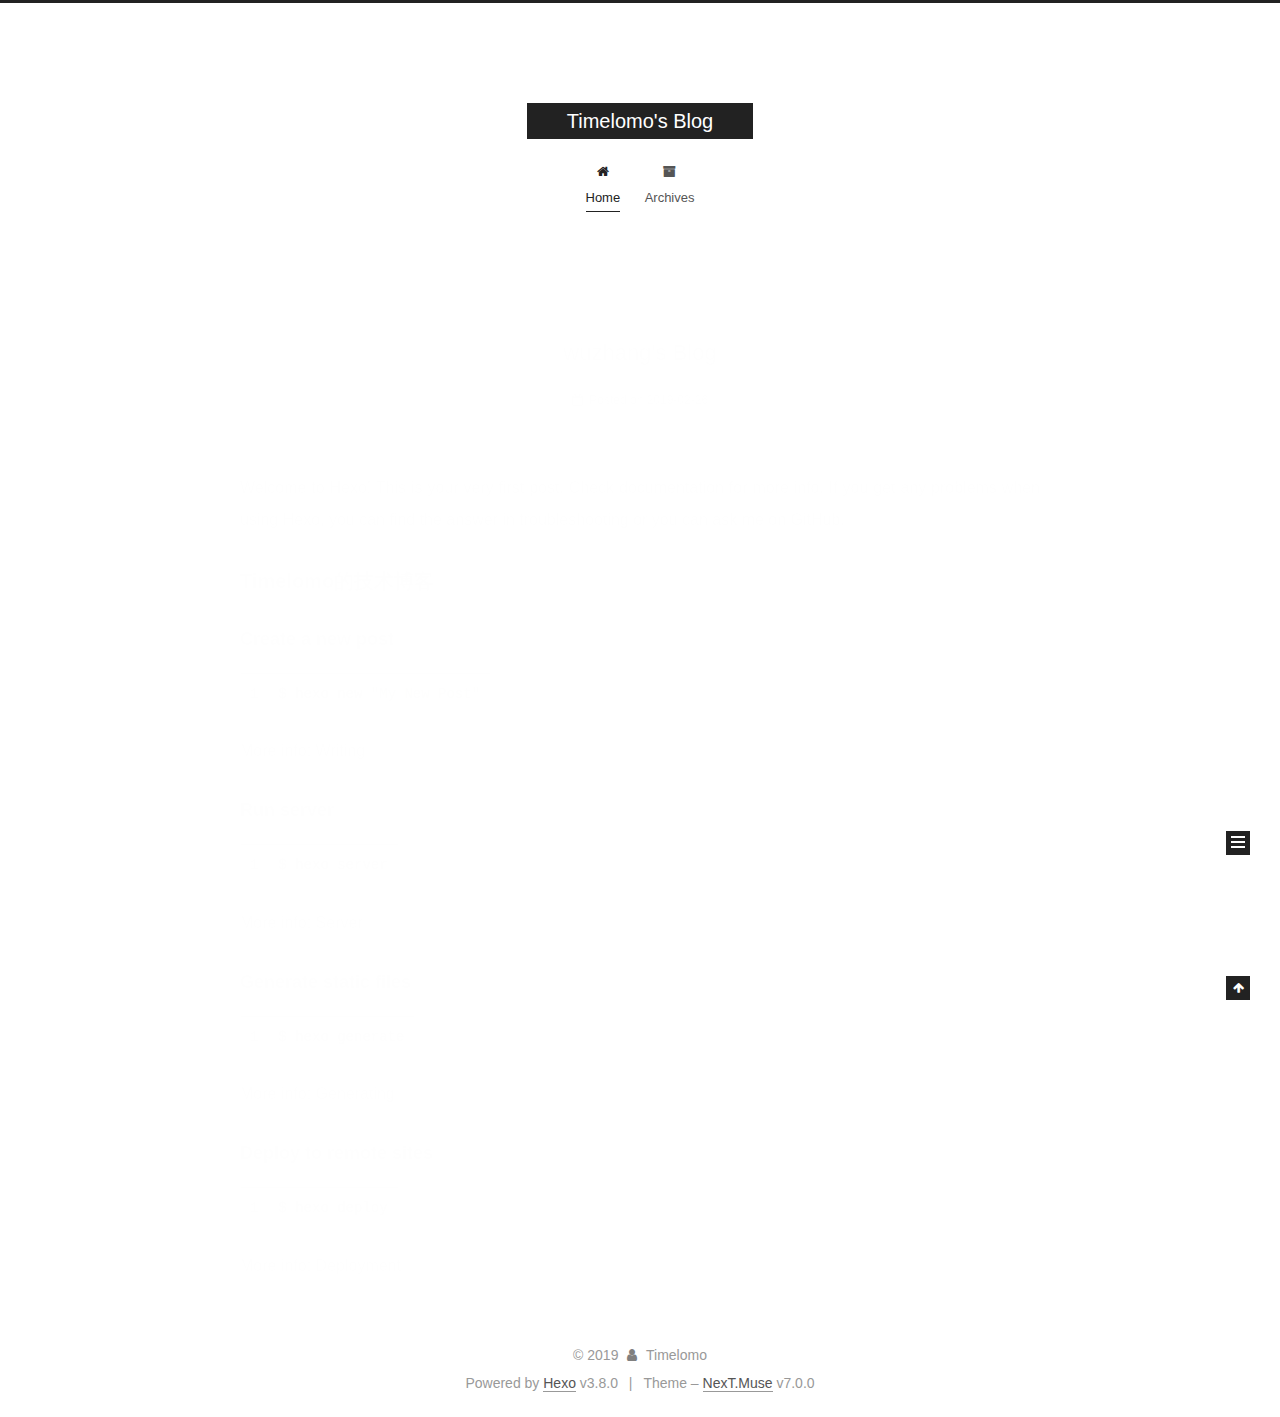
==== commit 488ec119: "Site updated: 2019-02-26 23:03:39" ====
--- a/index.html
+++ b/index.html
@@ -216,7 +216,7 @@
 
     
 
-    <a href="/" rel="section"><i class="menu-item-icon fa fa-fw fa-home"></i> <br>Startseite</a>
+    <a href="/" rel="section"><i class="menu-item-icon fa fa-fw fa-home"></i> <br>Home</a>
 
   </li>
         
@@ -233,7 +233,7 @@
 
     
 
-    <a href="/archives/" rel="section"><i class="menu-item-icon fa fa-fw fa-archive"></i> <br>Archiv</a>
+    <a href="/archives/" rel="section"><i class="menu-item-icon fa fa-fw fa-archive"></i> <br>Archives</a>
 
   </li>
 
@@ -305,7 +305,7 @@
           <h1 class="post-title" itemprop="name headline">
                 
                 
-                <a href="/2019/02/26/hello-world/" class="post-title-link" itemprop="url">Hello World</a>
+                <a href="/2019/02/26/hello-world/" class="post-title-link" itemprop="url">wuzhang's Blog</a>
               
             
           </h1>
@@ -323,14 +323,14 @@
                 <i class="fa fa-calendar-o"></i>
               </span>
               
-                <span class="post-meta-item-text">Veröffentlicht am</span>
+                <span class="post-meta-item-text">Posted on</span>
               
 
               
                 
               
 
-              <time title="Post created: 2019-02-26 21:58:48 / Updated at: 22:15:18" itemprop="dateCreated datePublished" datetime="2019-02-26T21:58:48+08:00">2019-02-26</time>
+              <time title="Created: 2019-02-26 21:58:48 / Modified: 22:52:00" itemprop="dateCreated datePublished" datetime="2019-02-26T21:58:48+08:00">2019-02-26</time>
             
 
             
@@ -464,7 +464,7 @@
                   <a href="/archives/">
                 
                     <span class="site-state-item-count">1</span>
-                    <span class="site-state-item-name">Artikel</span>
+                    <span class="site-state-item-name">posts</span>
                   </a>
                 </div>
               
@@ -519,7 +519,7 @@
 </div>
 
 
-  <div class="powered-by">Erstellt mit  <a href="https://hexo.io" class="theme-link" rel="noopener" target="_blank">Hexo</a> v3.8.0</div>
+  <div class="powered-by">Powered by <a href="https://hexo.io" class="theme-link" rel="noopener" target="_blank">Hexo</a> v3.8.0</div>
 
 
 
--- a/css/main.css
+++ b/css/main.css
@@ -1891,7 +1891,7 @@
   width: 4px;
   height: 4px;
   border-radius: 50%;
-  background: #5b9540;
+  background: #ffff42;
 }
 .links-of-blogroll {
   font-size: 13px;
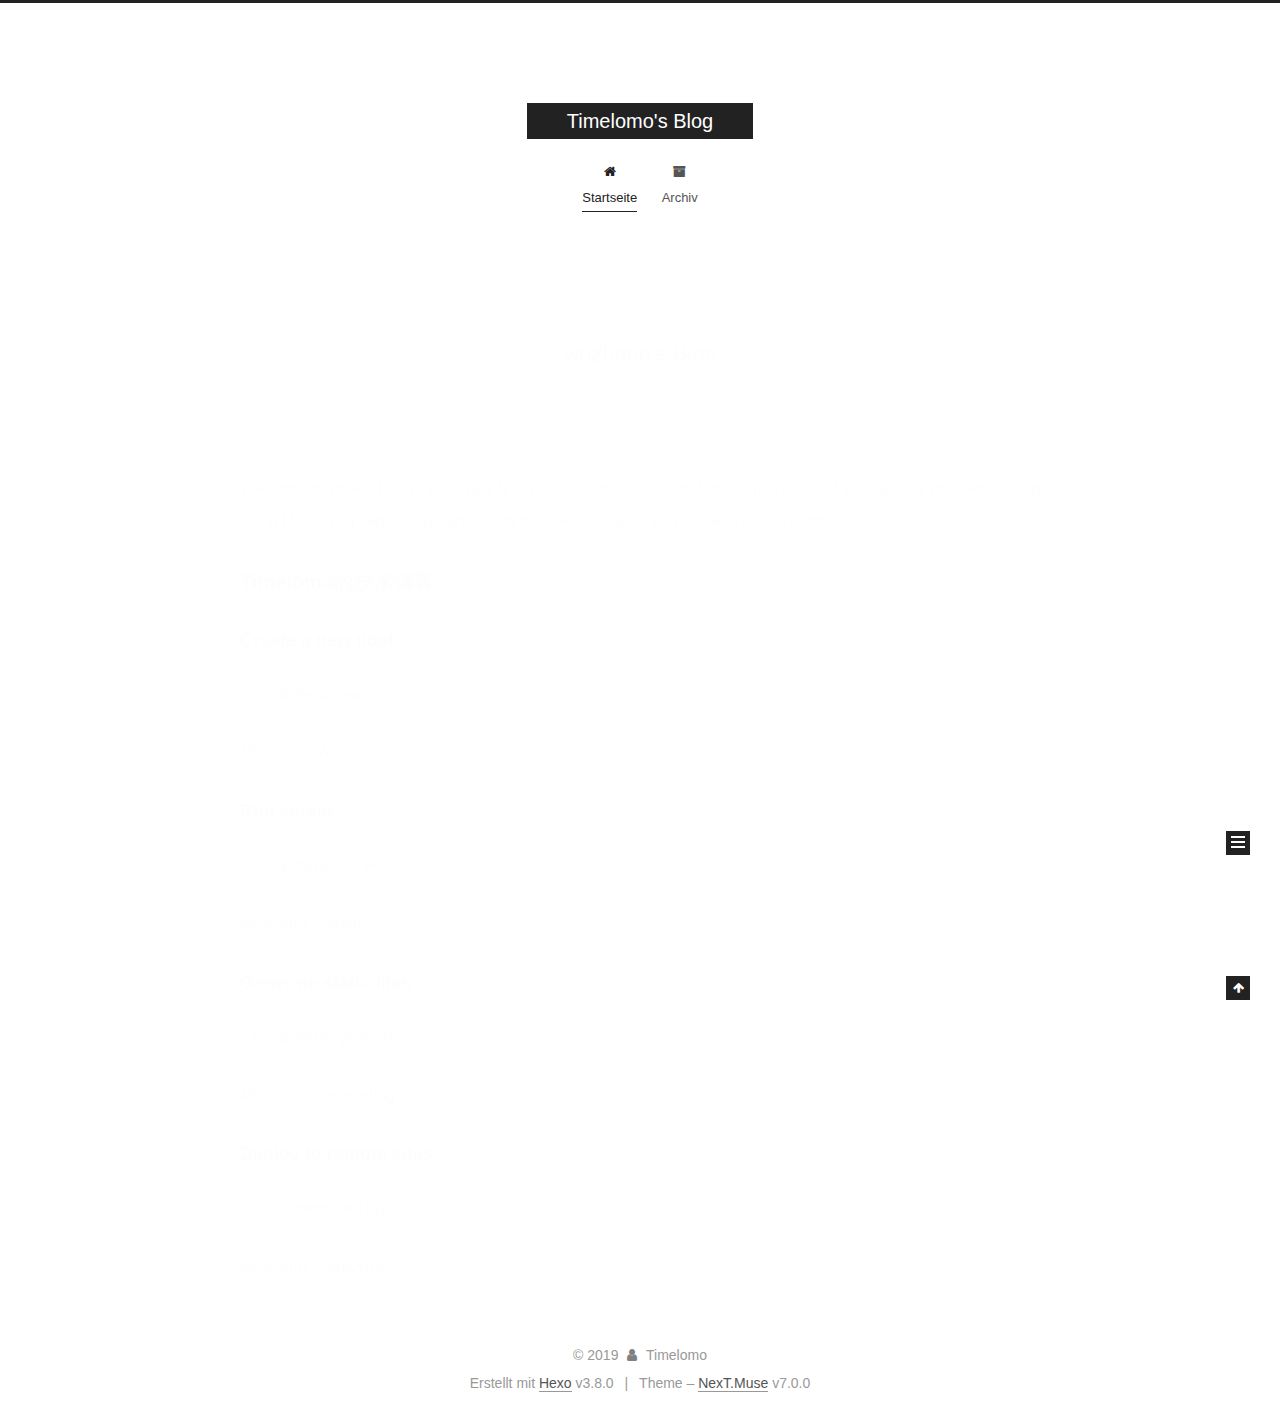
==== commit dfc18f2c: "Site updated: 2019-02-27 11:54:37" ====
--- a/index.html
+++ b/index.html
@@ -216,7 +216,7 @@
 
     
 
-    <a href="/" rel="section"><i class="menu-item-icon fa fa-fw fa-home"></i> <br>Home</a>
+    <a href="/" rel="section"><i class="menu-item-icon fa fa-fw fa-home"></i> <br>Startseite</a>
 
   </li>
         
@@ -233,7 +233,7 @@
 
     
 
-    <a href="/archives/" rel="section"><i class="menu-item-icon fa fa-fw fa-archive"></i> <br>Archives</a>
+    <a href="/archives/" rel="section"><i class="menu-item-icon fa fa-fw fa-archive"></i> <br>Archiv</a>
 
   </li>
 
@@ -323,14 +323,14 @@
                 <i class="fa fa-calendar-o"></i>
               </span>
               
-                <span class="post-meta-item-text">Posted on</span>
+                <span class="post-meta-item-text">Veröffentlicht am</span>
               
 
               
                 
               
 
-              <time title="Created: 2019-02-26 21:58:48 / Modified: 22:52:00" itemprop="dateCreated datePublished" datetime="2019-02-26T21:58:48+08:00">2019-02-26</time>
+              <time title="Post created: 2019-02-26 21:58:48 / Updated at: 22:52:00" itemprop="dateCreated datePublished" datetime="2019-02-26T21:58:48+08:00">2019-02-26</time>
             
 
             
@@ -464,7 +464,7 @@
                   <a href="/archives/">
                 
                     <span class="site-state-item-count">1</span>
-                    <span class="site-state-item-name">posts</span>
+                    <span class="site-state-item-name">Artikel</span>
                   </a>
                 </div>
               
@@ -519,7 +519,7 @@
 </div>
 
 
-  <div class="powered-by">Powered by <a href="https://hexo.io" class="theme-link" rel="noopener" target="_blank">Hexo</a> v3.8.0</div>
+  <div class="powered-by">Erstellt mit  <a href="https://hexo.io" class="theme-link" rel="noopener" target="_blank">Hexo</a> v3.8.0</div>
 
 
 
--- a/css/main.css
+++ b/css/main.css
@@ -1891,7 +1891,7 @@
   width: 4px;
   height: 4px;
   border-radius: 50%;
-  background: #ffff42;
+  background: #b4ff8f;
 }
 .links-of-blogroll {
   font-size: 13px;
